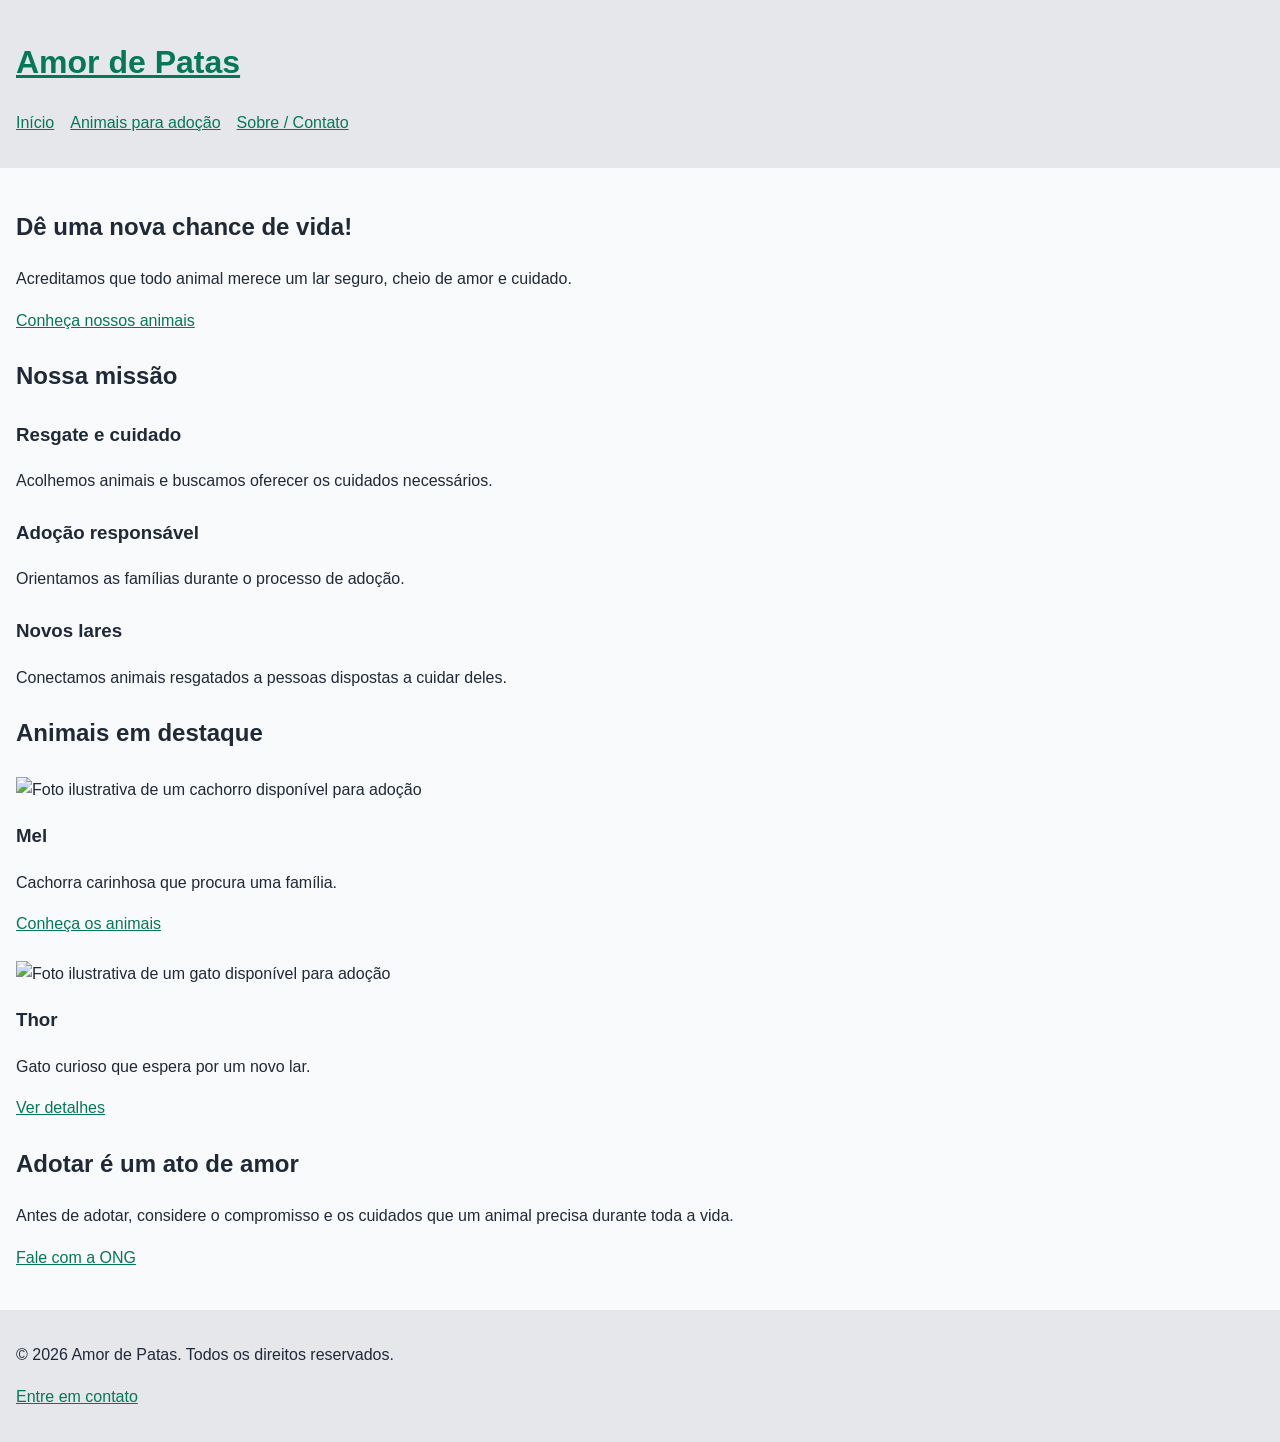
==== index.html @ 67952927 "initcomit" ====
<!DOCTYPE html>
<html lang="pt-BR">
<head>
    <meta charset="UTF-8">
    <meta name="viewport" content="width=device-width, initial-scale=1.0">
    <meta name="description" content="Conheça a ONG Amor de Patas e encontre um animal para adoção responsável.">
    <title>Amor de Patas | Início</title>
    <link rel="stylesheet" href="css/style.css">
</head>
<body>
    <!-- Cabeçalho e navegação principal -->
    <header>
        <a href="index.html" aria-label="Amor de Patas - Página inicial">
            <h1>Amor de Patas</h1>
        </a>
        <nav aria-label="Navegação principal">
            <ul>
                <li><a href="index.html">Início</a></li>
                <li><a href="animais.html">Animais para adoção</a></li>
                <li><a href="contato.html">Sobre / Contato</a></li>
            </ul>
        </nav>
    </header>

    <!-- Conteúdo principal da página inicial -->
    <main>
        <section aria-labelledby="titulo-principal">
            <h2 id="titulo-principal">Dê uma nova chance de vida!</h2>
            <p>Acreditamos que todo animal merece um lar seguro, cheio de amor e cuidado.</p>
            <a href="animais.html">Conheça nossos animais</a>
        </section>

        <!-- Apresentação das principais ações da ONG -->
        <section aria-labelledby="nossa-missao">
            <h2 id="nossa-missao">Nossa missão</h2>
            <article>
                <h3>Resgate e cuidado</h3>
                <p>Acolhemos animais e buscamos oferecer os cuidados necessários.</p>
            </article>
            <article>
                <h3>Adoção responsável</h3>
                <p>Orientamos as famílias durante o processo de adoção.</p>
            </article>
            <article>
                <h3>Novos lares</h3>
                <p>Conectamos animais resgatados a pessoas dispostas a cuidar deles.</p>
            </article>
        </section>

        <!-- Animais em destaque -->
        <section aria-labelledby="animais-destaque">
            <h2 id="animais-destaque">Animais em destaque</h2>
            <article>
                <img src="img/cachorro.jpg" alt="Foto ilustrativa de um cachorro disponível para adoção">
                <h3>Mel</h3>
                <p>Cachorra carinhosa que procura uma família.</p>
                <a href="animais.html">Conheça os animais</a>
            </article>
            <article>
                <img src="img/gato.jpg" alt="Foto ilustrativa de um gato disponível para adoção">
                <h3>Thor</h3>
                <p>Gato curioso que espera por um novo lar.</p>
                <a href="animais.html">Ver detalhes</a>
            </article>
        </section>

        <!-- Informação complementar -->
        <aside>
            <h2>Adotar é um ato de amor</h2>
            <p>Antes de adotar, considere o compromisso e os cuidados que um animal precisa durante toda a vida.</p>
            <a href="contato.html">Fale com a ONG</a>
        </aside>
    </main>

    <!-- Rodapé -->
    <footer>
        <p>&copy; 2026 Amor de Patas. Todos os direitos reservados.</p>
        <p><a href="contato.html">Entre em contato</a></p>
    </footer>
</body>
</html>
---- css/style.css ----
/* Folha de estilos externa — estilos básicos para a etapa inicial */

* {
    box-sizing: border-box;
}

body {
    margin: 0;
    font-family: Arial, Helvetica, sans-serif;
    line-height: 1.6;
    color: #1f2937;
    background-color: #f9fafb;
}

header,
main,
footer {
    padding: 1rem;
}

header,
footer {
    background-color: #e5e7eb;
}

nav ul {
    display: flex;
    flex-wrap: wrap;
    gap: 1rem;
    padding: 0;
    list-style: none;
}

a {
    color: #047857;
}

img {
    max-width: 100%;
    height: auto;
}

section,
article,
aside {
    margin-block: 1.5rem;
}

form {
    display: grid;
    gap: 1rem;
    max-width: 36rem;
}

label {
    display: block;
    font-weight: bold;
}

input,
select,
textarea,
button {
    width: 100%;
    padding: 0.65rem;
    font: inherit;
}

button {
    cursor: pointer;
}
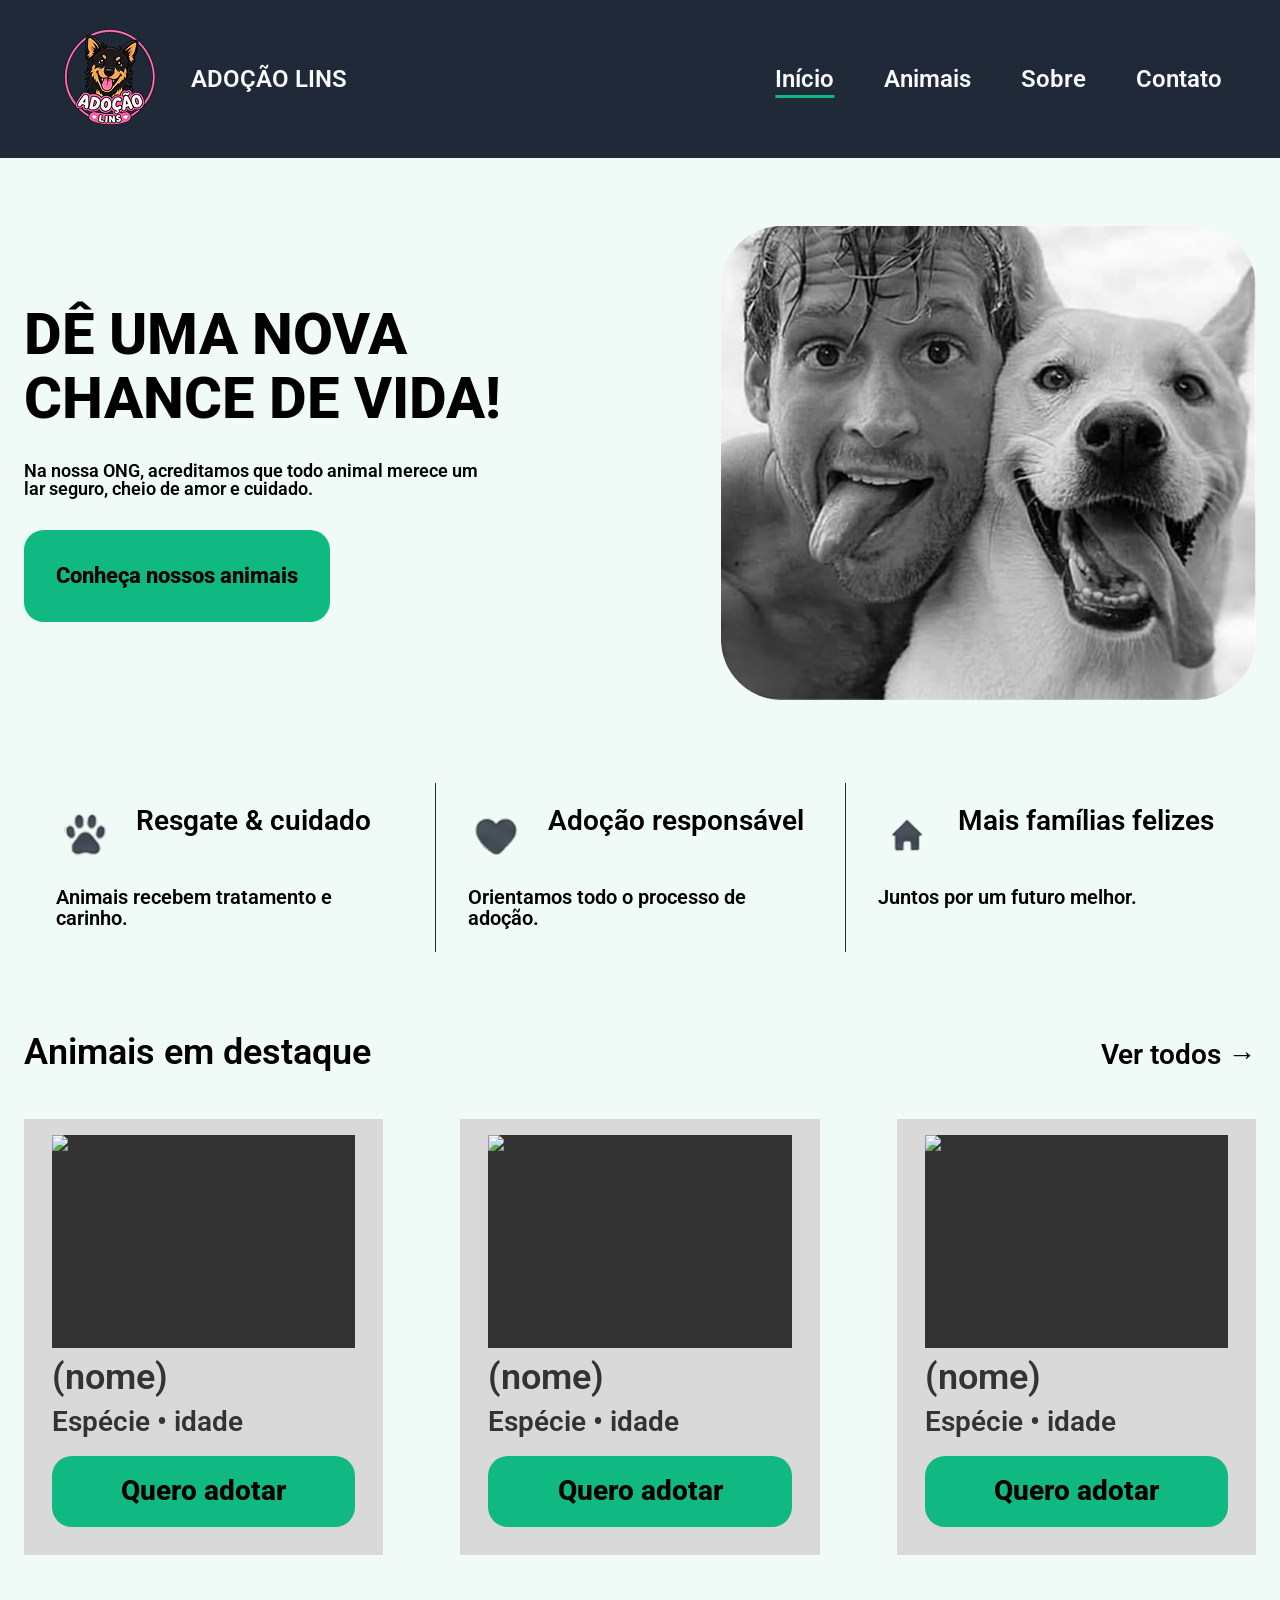
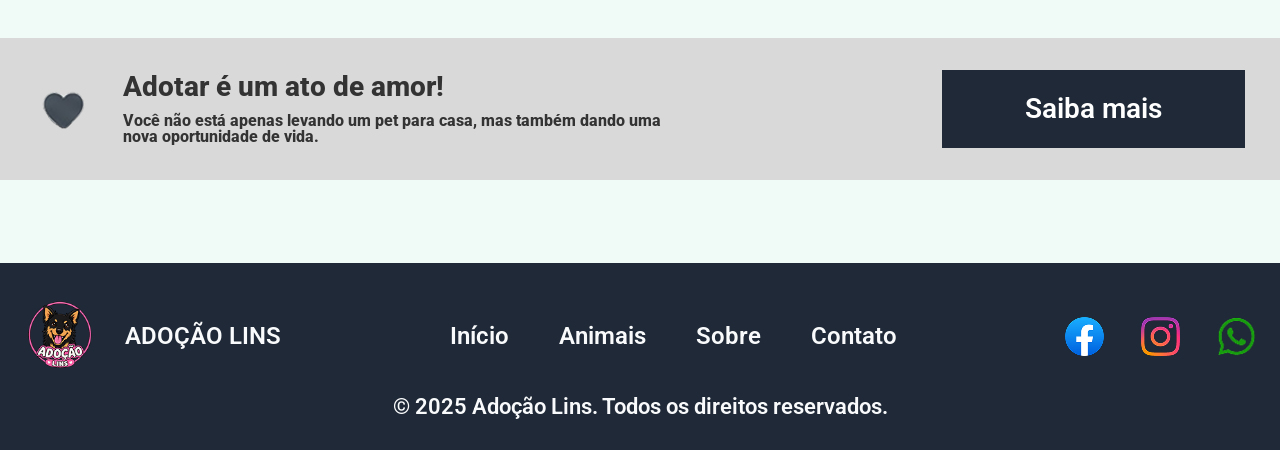
==== commit af9650c1: "movendo o index para a raiz" ====
--- a/index.html
+++ b/index.html
@@ -1,81 +1,160 @@
 <!DOCTYPE html>
 <html lang="pt-BR">
+
 <head>
-    <meta charset="UTF-8">
-    <meta name="viewport" content="width=device-width, initial-scale=1.0">
-    <meta name="description" content="Conheça a ONG Amor de Patas e encontre um animal para adoção responsável.">
-    <title>Amor de Patas | Início</title>
-    <link rel="stylesheet" href="css/style.css">
+    <meta charset="utf-8">
+    <meta name="viewport" content="width=device-width, initial-scale=1">
+    <meta name="description"
+        content="Adoção Lins: encontre seu novo melhor amigo. Conheça os animais disponíveis para adoção em Lins.">
+    <title>Adoção Lins | Dê uma nova chance de vida</title>
+    <link rel="icon" type="image/png" href="img/home/Logo.png">
+
+    <link rel="stylesheet" href="styles/global.css">
+    <link rel="stylesheet" href="styles/styleguide.css">
+    <link rel="stylesheet" href="styles/style.css">
 </head>
+
 <body>
-    <!-- Cabeçalho e navegação principal -->
-    <header>
-        <a href="index.html" aria-label="Amor de Patas - Página inicial">
-            <h1>Amor de Patas</h1>
+
+    <!-- ========== HEADER ========== -->
+    <header class="header">
+        <a class="brand" href="index.html">
+            <img class="logo" src="img/home/Logo.png" alt="Logo da Adoção Lins">
+            <span class="brand-name">ADOÇÃO LINS</span>
         </a>
+
         <nav aria-label="Navegação principal">
             <ul>
-                <li><a href="index.html">Início</a></li>
-                <li><a href="animais.html">Animais para adoção</a></li>
-                <li><a href="contato.html">Sobre / Contato</a></li>
+                <li><a href="index.html" aria-current="page">Início</a></li>
+                <li><a href="animais.html">Animais</a></li>
+                <li><a href="sobre.html">Sobre</a></li>
+                <li><a href="contato.html">Contato</a></li>
             </ul>
         </nav>
     </header>
 
-    <!-- Conteúdo principal da página inicial -->
     <main>
-        <section aria-labelledby="titulo-principal">
-            <h2 id="titulo-principal">Dê uma nova chance de vida!</h2>
-            <p>Acreditamos que todo animal merece um lar seguro, cheio de amor e cuidado.</p>
-            <a href="animais.html">Conheça nossos animais</a>
+
+        <!-- ========== HERO ========== -->
+        <section aria-labelledby="hero-titulo">
+            <div class="container hero">
+                <img class="hero-img" src="img/home/Foto Hero.png" alt="Homem sorrindo ao lado de um cachorro">
+
+                <div class="text-hero">
+                    <h1 id="hero-titulo">DÊ UMA NOVA CHANCE DE VIDA!</h1>
+                    <p>Na nossa ONG, acreditamos que todo animal merece um lar seguro, cheio de amor e cuidado.</p>
+                    <a class="btn" href="animais.html">Conheça nossos animais</a>
+                </div>
+            </div>
         </section>
 
-        <!-- Apresentação das principais ações da ONG -->
-        <section aria-labelledby="nossa-missao">
-            <h2 id="nossa-missao">Nossa missão</h2>
-            <article>
-                <h3>Resgate e cuidado</h3>
-                <p>Acolhemos animais e buscamos oferecer os cuidados necessários.</p>
-            </article>
-            <article>
-                <h3>Adoção responsável</h3>
-                <p>Orientamos as famílias durante o processo de adoção.</p>
-            </article>
-            <article>
-                <h3>Novos lares</h3>
-                <p>Conectamos animais resgatados a pessoas dispostas a cuidar deles.</p>
-            </article>
+        <!-- ========== BENEFÍCIOS ========== -->
+        <section aria-labelledby="valores-titulo">
+            <div class="container">
+                <h2 id="valores-titulo" class="sr-only">Nossos valores</h2>
+
+                <ul class="benefits-list">
+                    <li class="benefit">
+                        <img src="img/home/patinha.png" alt="Ícone de patinha">
+                        <h3>Resgate &amp; cuidado</h3>
+                        <p>Animais recebem tratamento e carinho.</p>
+                    </li>
+                    <li class="benefit">
+                        <img src="img/home/coracao.png" alt="Ícone de coração">
+                        <h3>Adoção responsável</h3>
+                        <p>Orientamos todo o processo de adoção.</p>
+                    </li>
+                    <li class="benefit">
+                        <img src="img/home/casinha.png" alt="Ícone de casa">
+                        <h3>Mais famílias felizes</h3>
+                        <p>Juntos por um futuro melhor.</p>
+                    </li>
+                </ul>
+            </div>
         </section>
 
-        <!-- Animais em destaque -->
-        <section aria-labelledby="animais-destaque">
-            <h2 id="animais-destaque">Animais em destaque</h2>
-            <article>
-                <img src="img/cachorro.jpg" alt="Foto ilustrativa de um cachorro disponível para adoção">
-                <h3>Mel</h3>
-                <p>Cachorra carinhosa que procura uma família.</p>
-                <a href="animais.html">Conheça os animais</a>
-            </article>
-            <article>
-                <img src="img/gato.jpg" alt="Foto ilustrativa de um gato disponível para adoção">
-                <h3>Thor</h3>
-                <p>Gato curioso que espera por um novo lar.</p>
-                <a href="animais.html">Ver detalhes</a>
-            </article>
+        <!-- ========== ANIMAIS EM DESTAQUE ========== -->
+        <section aria-labelledby="destaque-titulo">
+            <div class="container">
+                <div class="section-header">
+                    <h2 id="destaque-titulo">Animais em destaque</h2>
+                    <a class="ver-todos" href="animais.html">Ver todos <span aria-hidden="true">→</span></a>
+                </div>
+
+                <ul class="pet-list">
+                    <li>
+                        <article class="pet-card">
+                            <!-- troque src, alt e dados de cada animal -->
+                            <img src="img/home/pet-1.jpg" alt="Foto de (nome)">
+                            <h3>(nome)</h3>
+                            <p>Espécie • idade</p>
+                            <a class="btn" href="#" aria-label="Quero adotar (nome)">Quero adotar</a>
+                        </article>
+                    </li>
+                    <li>
+                        <article class="pet-card">
+                            <img src="img/home/pet-2.jpg" alt="Foto de (nome)">
+                            <h3>(nome)</h3>
+                            <p>Espécie • idade</p>
+                            <a class="btn" href="#" aria-label="Quero adotar (nome)">Quero adotar</a>
+                        </article>
+                    </li>
+                    <li>
+                        <article class="pet-card">
+                            <img src="img/home/pet-3.jpg" alt="Foto de (nome)">
+                            <h3>(nome)</h3>
+                            <p>Espécie • idade</p>
+                            <a class="btn" href="#" aria-label="Quero adotar (nome)">Quero adotar</a>
+                        </article>
+                    </li>
+                </ul>
+            </div>
         </section>
 
-        <!-- Informação complementar -->
-        <aside>
-            <h2>Adotar é um ato de amor</h2>
-            <p>Antes de adotar, considere o compromisso e os cuidados que um animal precisa durante toda a vida.</p>
-            <a href="contato.html">Fale com a ONG</a>
-        </aside>
+        <!-- ========== BANNER ========== -->
+        <section aria-labelledby="banner-titulo">
+            <div class="container banner-adocao">
+                <img src="img/home/coracao.png" alt="Ícone de coração">
+                <div>
+                    <h2 id="banner-titulo">Adotar é um ato de amor!</h2>
+                    <p>Você não está apenas levando um pet para casa, mas também dando uma nova oportunidade de vida.
+                    </p>
+                </div>
+                <a class="btn" href="sobre.html">Saiba mais</a>
+            </div>
+        </section>
+
     </main>
 
-    <!-- Rodapé -->
-    <footer>
-        <p>&copy; 2026 Amor de Patas. Todos os direitos reservados.</p>
-        <p><a href="contato.html">Entre em contato</a></p>
+    <!-- ========== FOOTER ========== -->
+    <footer class="footer">
+        <div class="container footer-content">
+            <a class="brand" href="index.html">
+                <img class="logo" src="img/home/Logo.png" alt="Logo da Adoção Lins">
+                <span class="brand-name">ADOÇÃO LINS</span>
+            </a>
+
+            <nav aria-label="Navegação do rodapé">
+                <ul>
+                    <li><a href="index.html">Início</a></li>
+                    <li><a href="animais.html">Animais</a></li>
+                    <li><a href="sobre.html">Sobre</a></li>
+                    <li><a href="contato.html">Contato</a></li>
+                </ul>
+            </nav>
+
+            <ul class="social">
+                <li><a href="#"><img src="img/home/facebook.png" alt="Facebook"></a></li>
+                <li><a href="#"><img src="img/home/instagram.png" alt="Instagram"></a></li>
+                <li><a href="#"><img src="img/home/WhatsApp.png" alt="WhatsApp"></a></li>
+            </ul>
+
+            <p class="direitos"><small>© 2025 Adoção Lins. Todos os direitos reservados.</small></p>
+        </div>
     </footer>
+
+    <script src="scripts/scripts.js"></script>
+
 </body>
-</html>
+
+</html>
--- a/styles/global.css
+++ b/styles/global.css
@@ -0,0 +1,73 @@
+@import url("https://cdnjs.cloudflare.com/ajax/libs/meyer-reset/2.0/reset.min.css");
+* {
+  -webkit-font-smoothing: antialiased;
+  box-sizing: border-box;
+}
+html,
+body {
+  margin: 0px;
+  min-height: 100%;
+}
+/* a blue color as a generic focus style */
+button:focus-visible {
+  outline: 2px solid #4a90e2 !important;
+  outline: -webkit-focus-ring-color auto 5px !important;
+}
+a {
+  text-decoration: none;
+}
+/* @FONTWARNING[{"type": "restricted", "family": "Roboto-SemiBold", "weight": "600", "style": "normal", "allowsCrossOrigin": false}] */
+
+@font-face {
+  font-family: "Roboto-SemiBold";
+  src: local("Roboto-SemiBold");
+}
+/* @FONTWARNING[{"type": "restricted", "family": "Roboto-ExtraBold", "weight": "800", "style": "normal", "allowsCrossOrigin": false}] */
+
+@font-face {
+  font-family: "Roboto-ExtraBold";
+  src: local("Roboto-ExtraBold");
+}
+html, body, div, span, applet, object, iframe,
+h1, h2, h3, h4, h5, h6, p, blockquote, pre,
+a, abbr, acronym, address, big, cite, code,
+del, dfn, em, img, ins, kbd, q, s, samp,
+small, strike, strong, sub, sup, tt, var,
+b, u, i, center,
+dl, dt, dd, ol, ul, li,
+fieldset, form, label, legend,
+table, caption, tbody, tfoot, thead, tr, th, td,
+article, aside, canvas, details, embed, 
+figure, figcaption, footer, header, hgroup, 
+menu, nav, output, ruby, section, summary,
+time, mark, audio, video {
+	margin: 0;
+	padding: 0;
+	border: 0;
+	font-size: 100%;
+	font: inherit;
+	vertical-align: baseline;
+}
+/* HTML5 display-role reset for older browsers */
+article, aside, details, figcaption, figure, 
+footer, header, hgroup, menu, nav, section {
+	display: block;
+}
+body {
+	line-height: 1;
+}
+ol, ul {
+	list-style: none;
+}
+blockquote, q {
+	quotes: none;
+}
+blockquote:before, blockquote:after,
+q:before, q:after {
+	content: '';
+	content: none;
+}
+table {
+	border-collapse: collapse;
+	border-spacing: 0;
+}
--- a/styles/styleguide.css
+++ b/styles/styleguide.css
@@ -0,0 +1,23 @@
+:root {
+  --cole-o-1-secundaria: rgba(31, 41, 55, 1);
+  --cole-o-1-fundo: rgba(240, 250, 246, 1);
+  --cole-o-1-primaria: rgba(16, 185, 129, 1);
+  --cole-o-1-texto-claro: rgba(249, 250, 251, 1);
+  --cole-o-1-texto-card: rgba(51, 51, 51, 1);
+}
+
+[data-cole-o-1-mode="mode-1"] {
+  --cole-o-1-secundaria: rgba(31, 41, 55, 1);
+  --cole-o-1-fundo: rgba(240, 250, 246, 1);
+  --cole-o-1-primaria: rgba(16, 185, 129, 1);
+  --cole-o-1-texto-claro: rgba(249, 250, 251, 1);
+  --cole-o-1-texto-card: rgba(51, 51, 51, 1);
+}
+
+[data-cole-o-1-mode="mode-2"] {
+  --cole-o-1-secundaria: rgba(255, 255, 255, 1);
+  --cole-o-1-fundo: rgba(255, 255, 255, 1);
+  --cole-o-1-primaria: rgba(255, 255, 255, 1);
+  --cole-o-1-texto-claro: rgba(255, 255, 255, 1);
+  --cole-o-1-texto-card: rgba(255, 255, 255, 1);
+}
--- a/styles/style.css
+++ b/styles/style.css
@@ -0,0 +1,402 @@
+@import url("https://fonts.googleapis.com/css2?family=Roboto:wght@600;800&display=swap");
+
+/* ========== BASE ========== */
+body {
+  background-color: var(--cole-o-1-fundo);
+  color: #000000;
+  font-family: "Roboto", Helvetica, sans-serif;
+  font-weight: 600;
+}
+
+img {
+  display: block;
+  max-width: 100%;
+}
+
+ul {
+  list-style: none;
+  padding: 0;
+  margin: 0;
+}
+
+a:focus-visible {
+  outline: 3px solid var(--cole-o-1-primaria);
+  outline-offset: 4px;
+}
+
+.sr-only {
+  position: absolute;
+  width: 1px;
+  height: 1px;
+  margin: -1px;
+  padding: 0;
+  overflow: hidden;
+  clip: rect(0, 0, 0, 0);
+  white-space: nowrap;
+  border: 0;
+}
+
+.container {
+  width: 100%;
+  max-width: 1310px;
+  margin-inline: auto;
+  padding-inline: 24px;
+}
+
+main > section {
+  margin-top: clamp(48px, 6.5vw, 94px);
+}
+
+main > section:first-child {
+  margin-top: clamp(32px, 5.3vw, 77px);
+}
+
+/* ========== BOTÃO ========== */
+.btn {
+  display: inline-flex;
+  align-items: center;
+  justify-content: center;
+  padding: 16px 32px;
+  background-color: var(--cole-o-1-primaria);
+  color: #000000;
+  font-weight: 800;
+  font-size: clamp(18px, 1.7vw, 24px);
+  text-align: center;
+  border-radius: 20px;
+  transition: transform 0.2s ease, opacity 0.2s ease;
+}
+
+.btn:hover {
+  transform: scale(1.05);
+  opacity: 0.8;
+}
+
+/* ========== HEADER ========== */
+.header {
+  min-height: 158px;
+  padding: 27px clamp(24px, 4.5vw, 65px);
+  background-color: var(--cole-o-1-secundaria);
+  display: flex;
+  align-items: center;
+  justify-content: space-between;
+  flex-wrap: wrap;
+  gap: 24px;
+}
+
+.brand {
+  display: flex;
+  align-items: center;
+  gap: clamp(16px, 2.3vw, 32px);
+  color: var(--cole-o-1-texto-claro);
+}
+
+.logo {
+  width: 104px;
+  height: 104px;
+  object-fit: cover;
+  transition: transform 0.2s ease;
+}
+
+.brand:hover .logo {
+  transform: scale(1.05);
+}
+
+.brand-name {
+  font-size: 24px;
+  color: var(--cole-o-1-texto-claro);
+}
+
+nav ul {
+  display: flex;
+  flex-wrap: wrap;
+  gap: 16px clamp(24px, 4vw, 50px);
+}
+
+nav a {
+  color: var(--cole-o-1-texto-claro);
+  font-size: 24px;
+  transition: opacity 0.2s ease;
+}
+
+nav a:hover {
+  opacity: 0.8;
+}
+
+nav a[aria-current="page"] {
+  text-decoration: underline;
+  text-decoration-color: var(--cole-o-1-primaria);
+  text-decoration-thickness: 3px;
+  text-underline-offset: 8px;
+}
+
+/* ========== HERO ========== */
+.hero {
+  display: grid;
+  grid-template-columns: 1fr 1fr;
+  align-items: center;
+  gap: 48px;
+}
+
+.hero-img {
+  order: 2;
+  width: 100%;
+  max-width: 535px;
+  aspect-ratio: 535 / 474;
+  object-fit: cover;
+  justify-self: end;
+}
+
+.text-hero {
+  display: grid;
+  gap: 32px;
+  justify-items: start;
+}
+
+.text-hero h1 {
+  font-weight: 800;
+  font-size: clamp(36px, 4.5vw, 64px);
+  line-height: 1.1;
+  max-width: 537px;
+}
+
+.text-hero p {
+  font-size: clamp(18px, 1.4vw, 20px);
+  max-width: 466px;
+}
+
+.text-hero .btn {
+  min-width: 296px;
+  min-height: 92px;
+}
+
+/* ========== BENEFÍCIOS ========== */
+.benefits-list {
+  display: grid;
+  grid-template-columns: repeat(3, 1fr);
+}
+
+.benefit {
+  display: grid;
+  grid-template-columns: auto 1fr;
+  column-gap: 24px;
+  align-content: start;
+  padding: 24px clamp(16px, 2.5vw, 40px);
+}
+
+.benefit + .benefit {
+  border-left: 1px solid var(--cole-o-1-secundaria);
+}
+
+.benefit img {
+  grid-row: 1 / 3;
+  width: 56px;
+  height: 56px;
+  object-fit: contain;
+}
+
+.benefit h3 {
+  font-size: clamp(20px, 2.2vw, 32px);
+  align-self: center;
+}
+
+.benefit p {
+  margin-top: 24px;
+  grid-column: 1 / -1;
+  font-size: clamp(18px, 1.6vw, 24px);
+}
+
+/* ========== ANIMAIS EM DESTAQUE ========== */
+.section-header {
+  display: flex;
+  align-items: baseline;
+  justify-content: space-between;
+  gap: 16px;
+  margin-bottom: 48px;
+}
+
+.section-header h2 {
+  font-size: clamp(28px, 2.8vw, 40px);
+}
+
+.ver-todos {
+  color: #000000;
+  font-size: clamp(20px, 2.2vw, 32px);
+  transition: opacity 0.2s ease;
+}
+
+.ver-todos:hover {
+  opacity: 0.8;
+}
+
+.pet-list {
+  display: grid;
+  grid-template-columns: repeat(3, 1fr);
+  gap: clamp(24px, 6vw, 89px);
+}
+
+.pet-card {
+  height: 100%;
+  padding: 16px clamp(16px, 2.2vw, 31px) clamp(16px, 2.2vw, 31px);
+  background-color: #d9d9d9;
+  color: var(--cole-o-1-texto-card);
+  display: grid;
+  gap: 12px;
+}
+
+.pet-card img {
+  width: 100%;
+  aspect-ratio: 312 / 219;
+  object-fit: cover;
+  background-color: var(--cole-o-1-texto-card);
+}
+
+.pet-card h3 {
+  font-size: clamp(26px, 2.8vw, 40px);
+}
+
+.pet-card p {
+  font-size: clamp(20px, 2.2vw, 32px);
+}
+
+.pet-card .btn {
+  width: 100%;
+  min-height: 71px;
+  margin-top: 8px;
+  font-size: clamp(20px, 2.2vw, 32px);
+}
+
+/* ========== BANNER ========== */
+.banner-adocao {
+  display: grid;
+  grid-template-columns: auto 1fr auto;
+  align-items: center;
+  gap: 32px;
+  padding-block: 32px;
+  padding-inline: clamp(24px, 3vw, 35px);
+  background-color: #d9d9d9;
+  max-width: 1290px;
+}
+
+.banner-adocao img {
+  width: 56px;
+  height: 48px;
+  object-fit: contain;
+}
+
+.banner-adocao h2 {
+  font-weight: 800;
+  font-size: clamp(22px, 2.2vw, 32px);
+  color: var(--cole-o-1-texto-card);
+}
+
+.banner-adocao p {
+  margin-top: 12px;
+  font-weight: 800;
+  font-size: 16px;
+  color: var(--cole-o-1-texto-card);
+  max-width: 560px;
+}
+
+.banner-adocao .btn {
+  min-width: 303px;
+  min-height: 78px;
+  background-color: var(--cole-o-1-secundaria);
+  color: #ffffff;
+  font-weight: 600;
+  font-size: clamp(20px, 2.2vw, 32px);
+  border-radius: 0;
+}
+
+/* ========== FOOTER ========== */
+.footer {
+  margin-top: clamp(48px, 6.5vw, 94px);
+  padding-block: 37px 32px;
+  background-color: var(--cole-o-1-secundaria);
+  color: var(--cole-o-1-texto-claro);
+}
+
+.footer-content {
+  display: grid;
+  grid-template-columns: auto 1fr auto;
+  align-items: center;
+  gap: 24px 40px;
+}
+
+.footer .logo {
+  width: 72px;
+  height: 72px;
+}
+
+.footer nav ul {
+  justify-content: center;
+}
+
+.social {
+  display: flex;
+  align-items: center;
+  gap: 37px;
+}
+
+.social img {
+  width: 39px;
+  height: 39px;
+  object-fit: cover;
+  transition: transform 0.2s ease, opacity 0.2s ease;
+}
+
+.social a:hover img {
+  transform: scale(1.1);
+  opacity: 0.8;
+}
+
+.direitos {
+  grid-column: 1 / -1;
+  text-align: center;
+  font-size: clamp(14px, 1.7vw, 24px);
+}
+
+.direitos small {
+  font-size: inherit;
+}
+
+/* ========== RESPONSIVO ========== */
+@media (max-width: 900px) {
+  .header {
+    justify-content: center;
+    text-align: center;
+  }
+
+  .hero {
+    grid-template-columns: 1fr;
+  }
+
+  .hero-img {
+    order: 0;
+    justify-self: center;
+  }
+
+  .benefits-list {
+    grid-template-columns: 1fr;
+  }
+
+  .benefit + .benefit {
+    border-left: 0;
+    border-top: 1px solid var(--cole-o-1-secundaria);
+  }
+
+  .pet-list {
+    grid-template-columns: 1fr;
+    max-width: 420px;
+    margin-inline: auto;
+  }
+
+  .banner-adocao {
+    grid-template-columns: 1fr;
+    justify-items: start;
+  }
+
+  .footer-content {
+    grid-template-columns: 1fr;
+    justify-items: center;
+  }
+}
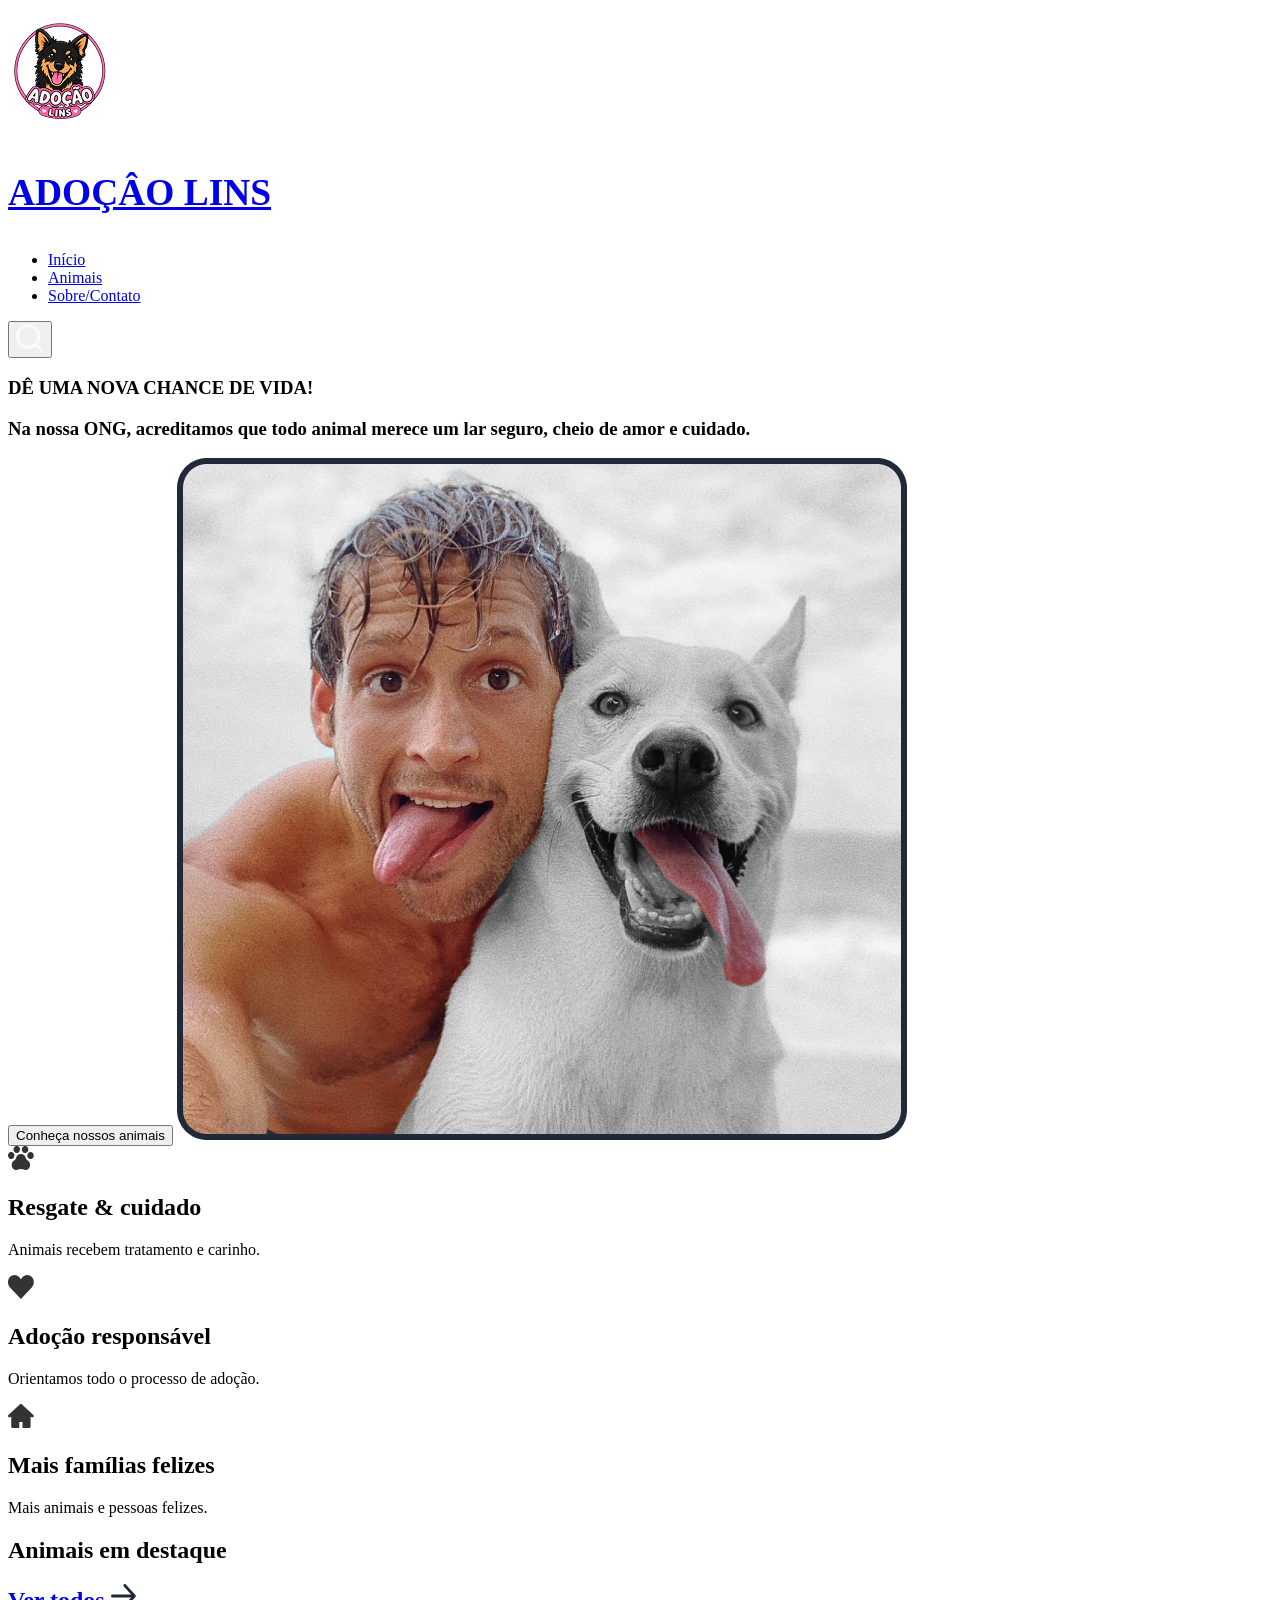
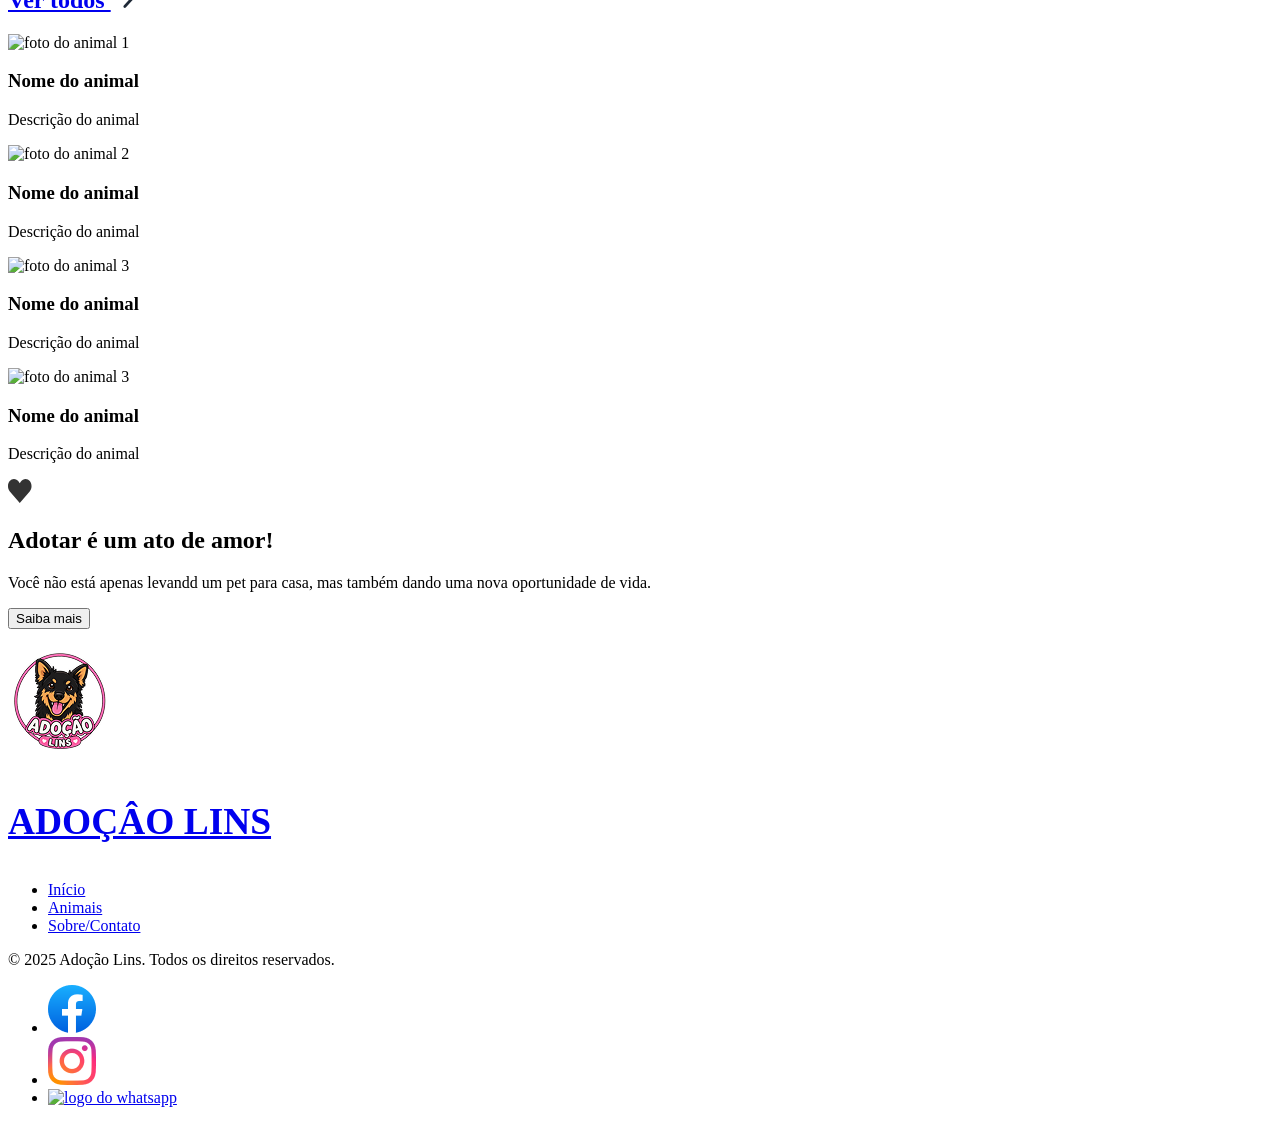
==== commit cb5be05c: "index.html" ====
--- a/index.html
+++ b/index.html
@@ -2,159 +2,144 @@
 <html lang="pt-BR">
 
 <head>
-    <meta charset="utf-8">
-    <meta name="viewport" content="width=device-width, initial-scale=1">
-    <meta name="description"
-        content="Adoção Lins: encontre seu novo melhor amigo. Conheça os animais disponíveis para adoção em Lins.">
-    <title>Adoção Lins | Dê uma nova chance de vida</title>
-    <link rel="icon" type="image/png" href="img/home/Logo.png">
-
-    <link rel="stylesheet" href="styles/global.css">
-    <link rel="stylesheet" href="styles/styleguide.css">
-    <link rel="stylesheet" href="styles/style.css">
+    <meta charset="UTF-8">
+    <meta name="viewport" content="width=device-width, initial-scale=1.0">
+    <title>Adoção Lins</title>
 </head>
 
 <body>
-
-    <!-- ========== HEADER ========== -->
-    <header class="header">
-        <a class="brand" href="index.html">
-            <img class="logo" src="img/home/Logo.png" alt="Logo da Adoção Lins">
-            <span class="brand-name">ADOÇÃO LINS</span>
-        </a>
-
-        <nav aria-label="Navegação principal">
+    <header>
+        <h1>
+            <a href="./index.html">
+                <img src="./img/home/Logo.png" alt="logo adoção lins">
+                <h3>ADOÇÂO LINS</h3>
+            </a>
+        </h1>
+        <nav>
             <ul>
-                <li><a href="index.html" aria-current="page">Início</a></li>
-                <li><a href="animais.html">Animais</a></li>
-                <li><a href="sobre.html">Sobre</a></li>
-                <li><a href="contato.html">Contato</a></li>
+                <li><a href="./index.html">Início</a></li>
+                <li><a href="./pages/animais.html">Animais</a></li>
+                <li><a href="./pages/sobre-contato.html">Sobre/Contato</a></li>
             </ul>
+            <button>
+                <svg width="28" height="28" viewBox="0 0 28 28" fill="none" xmlns="http://www.w3.org/2000/svg">
+                    <path
+                        d="M19.7427 20.075L25.5167 26.0104M22.8482 12.3935C22.8482 18.4098 18.0692 23.287 12.1741 23.287C6.27894 23.287 1.5 18.4098 1.5 12.3935C1.5 6.37718 6.27894 1.5 12.1741 1.5C18.0692 1.5 22.8482 6.37718 22.8482 12.3935Z"
+                        stroke-width="3" stroke-linecap="round" stroke-linejoin="round" stroke="#F9FAFB" />
+                </svg>
+            </button>
         </nav>
     </header>
 
     <main>
+        <article>
+            <section class="hero">
+                <h1>DÊ UMA NOVA
+                    CHANCE DE VIDA!</h1>
+                <h3>Na nossa ONG, acreditamos que todo animal merece um lar seguro, cheio de amor e cuidado.</h3>
+                <button>Conheça nossos animais</button>
+                <img src="./img/home/fotohero.png">
+            </section>
+            <section class="destaques">
+                <div class="Resgate&cuidado">
+                    <svg width="26" height="24" viewBox="0 0 26 24" fill="none" xmlns="http://www.w3.org/2000/svg">
+                        <path
+                            d="M13.816 3.49991C13.816 2.80769 14.0051 2.13102 14.3593 1.55546C14.7135 0.979907 15.217 0.531316 15.8061 0.266416C16.3951 0.00151645 17.0433 -0.0677933 17.6687 0.0672513C18.294 0.202296 18.8684 0.53563 19.3193 1.0251C19.7701 1.51457 20.0772 2.13819 20.2015 2.81711C20.3259 3.49602 20.2621 4.19974 20.0181 4.83926C19.7741 5.47879 19.3609 6.0254 18.8308 6.40997C18.3006 6.79455 17.6773 6.99981 17.0397 6.99981C16.1851 6.99877 15.3656 6.6297 14.7613 5.97356C14.1569 5.31743 13.817 4.42782 13.816 3.49991ZM6.44747 9.49974C6.44747 8.80753 6.25841 8.13086 5.90418 7.5553C5.54995 6.97974 5.04647 6.53115 4.45741 6.26625C3.86835 6.00135 3.22016 5.93204 2.59482 6.06709C1.96947 6.20213 1.39506 6.53547 0.944212 7.02494C0.493364 7.51441 0.186333 8.13803 0.0619446 8.81695C-0.0624439 9.49586 0.00139679 10.1996 0.245394 10.8391C0.489391 11.4786 0.902585 12.0252 1.43273 12.4098C1.96287 12.7944 2.58614 12.9996 3.22374 12.9996C4.07843 12.9986 4.89784 12.6295 5.5022 11.9734C6.10656 11.3173 6.44652 10.4277 6.44747 9.49974ZM8.75014 6.99981C9.38774 6.99981 10.011 6.79455 10.5412 6.40997C11.0713 6.0254 11.4845 5.47879 11.7285 4.83926C11.9725 4.19974 12.0363 3.49602 11.9119 2.81711C11.7875 2.13819 11.4805 1.51457 11.0297 1.0251C10.5788 0.53563 10.0044 0.202296 9.37906 0.0672513C8.75372 -0.0677933 8.10553 0.00151645 7.51647 0.266416C6.92741 0.531316 6.42393 0.979907 6.0697 1.55546C5.71547 2.13102 5.52641 2.80769 5.52641 3.49991C5.52736 4.42782 5.86732 5.31743 6.47168 5.97356C7.07604 6.6297 7.89545 6.99877 8.75014 6.99981ZM19.6984 14.6052C18.7554 14.0387 18.058 13.089 17.7593 11.9648C17.4533 10.8212 16.8136 9.81644 15.9364 9.10144C15.0592 8.38644 13.992 7.99985 12.8951 7.99979C11.7983 7.99973 10.731 8.38619 9.85377 9.1011C8.97654 9.816 8.33675 10.8207 8.03056 11.9642C7.73314 13.087 7.03749 14.0358 6.09634 14.6023C5.05697 15.214 4.27405 16.2362 3.90965 17.4572C3.54524 18.6783 3.62725 20.0047 4.1387 21.1619C4.65015 22.3192 5.55188 23.2186 6.65723 23.674C7.76258 24.1294 8.9869 24.106 10.0768 23.6085C11.8779 22.8003 13.9005 22.7987 15.7028 23.6039C16.792 24.1048 18.0171 24.1316 19.124 23.6787C20.231 23.2257 21.135 22.3277 21.6487 21.1708C22.1624 20.0139 22.2464 18.6868 21.8833 17.4644C21.5202 16.2421 20.7379 15.2183 19.6984 14.6052ZM22.5662 5.99984C21.9286 5.99984 21.3053 6.2051 20.7751 6.58968C20.245 6.97425 19.8318 7.52086 19.5878 8.16039C19.3438 8.79991 19.28 9.50363 19.4044 10.1825C19.5287 10.8615 19.8358 11.4851 20.2866 11.9745C20.7375 12.464 21.3119 12.7974 21.9372 12.9324C22.5626 13.0674 23.2108 12.9981 23.7998 12.7332C24.3889 12.4683 24.8924 12.0197 25.2466 11.4442C25.6008 10.8686 25.7899 10.192 25.7899 9.49974C25.7889 8.57183 25.449 7.68222 24.8446 7.02609C24.2403 6.36995 23.4208 6.00088 22.5662 5.99984Z"
+                            fill="#333333" />
+                    </svg>
+                    <h2>Resgate & cuidado</h2>
+                    <p>Animais recebem tratamento e carinho.</p>
+                </div>
+                <div class="adocao-responsavel">
+                    <svg width="26" height="24" viewBox="0 0 26 24" fill="none" xmlns="http://www.w3.org/2000/svg">
+                        <path
+                            d="M2.00297 12.416L12.8949 24L23.787 12.416C25.0694 11.052 25.7899 9.20205 25.7899 7.2731V6.94687C25.7899 3.11023 22.8655 0 19.2581 0C17.2737 0 15.3971 0.959297 14.1575 2.60719L12.8949 4.28571L11.6324 2.60719C10.3928 0.959297 8.51611 0 6.53184 0C2.92441 0 0 3.11023 0 6.94687V7.2731C0 9.20205 0.720489 11.052 2.00297 12.416Z"
+                            fill="#333333" />
+                    </svg>
+                    <h2>Adoção responsável</h2>
+                    <p>Orientamos todo o processo de adoção.</p>
+                </div>
+                <div class="mais-familias-felizes">
+                    <svg width="26" height="24" viewBox="0 0 26 24" fill="none" xmlns="http://www.w3.org/2000/svg">
+                        <path
+                            d="M25.3321 10.9395L14.0356 0.4395C13.7205 0.146625 13.3074 0 12.8947 0C12.4819 0 12.0688 0.146625 11.7537 0.4395L0.457198 10.9395C-0.172986 11.5268 -0.141517 12.4455 0.488667 13.0312C1.12046 13.62 2.04395 13.7066 2.67616 13.119L3.22726 12.6064V22.5C3.22726 23.3291 3.94903 24 4.84105 24H11.2962V18H14.5238V24H20.9789C21.8709 24 22.5927 23.3291 22.5927 22.5V12.6356L23.0748 13.0837C23.705 13.6695 24.668 13.617 25.3002 13.0309C25.9308 12.4455 25.9639 11.5253 25.3321 10.9395Z"
+                            fill="#333333" />
+                    </svg>
+                    <h2>Mais famílias felizes</h2>
+                    <p>Mais animais e pessoas felizes.</p>
+                </div>
+            </section>
+            <section class="animais-destaque">
+                <nav>
+                    <h2>Animais em destaque</h2>
+                    <h2><a href="./pages/animais.html">Ver todos <svg width="25" height="24" viewBox="0 0 25 24"
+                                fill="none" xmlns="http://www.w3.org/2000/svg">
+                                <path
+                                    d="M12.8213 0.439336C13.36 -0.146445 14.2336 -0.146445 14.7724 0.439336L24.4302 10.9394C24.969 11.5251 24.969 12.4749 24.4302 13.0607L14.7724 23.5607C14.2336 24.1464 13.36 24.1464 12.8213 23.5607C12.2825 22.9749 12.2825 22.0251 12.8213 21.4394L20.1238 13.5H1.37968C0.617712 13.5 0 12.8285 0 12C0 11.1716 0.617712 10.5 1.37968 10.5H20.1238L12.8213 2.56067C12.2825 1.97487 12.2825 1.02513 12.8213 0.439336Z"
+                                    fill-rule="evenodd" clip-rule="evenodd" fill="#1F2937" />
+                            </svg>
+                        </a></h2>
+                </nav>
 
-        <!-- ========== HERO ========== -->
-        <section aria-labelledby="hero-titulo">
-            <div class="container hero">
-                <img class="hero-img" src="img/home/Foto Hero.png" alt="Homem sorrindo ao lado de um cachorro">
-
-                <div class="text-hero">
-                    <h1 id="hero-titulo">DÊ UMA NOVA CHANCE DE VIDA!</h1>
-                    <p>Na nossa ONG, acreditamos que todo animal merece um lar seguro, cheio de amor e cuidado.</p>
-                    <a class="btn" href="animais.html">Conheça nossos animais</a>
-                </div>
-            </div>
-        </section>
-
-        <!-- ========== BENEFÍCIOS ========== -->
-        <section aria-labelledby="valores-titulo">
-            <div class="container">
-                <h2 id="valores-titulo" class="sr-only">Nossos valores</h2>
-
-                <ul class="benefits-list">
-                    <li class="benefit">
-                        <img src="img/home/patinha.png" alt="Ícone de patinha">
-                        <h3>Resgate &amp; cuidado</h3>
-                        <p>Animais recebem tratamento e carinho.</p>
-                    </li>
-                    <li class="benefit">
-                        <img src="img/home/coracao.png" alt="Ícone de coração">
-                        <h3>Adoção responsável</h3>
-                        <p>Orientamos todo o processo de adoção.</p>
-                    </li>
-                    <li class="benefit">
-                        <img src="img/home/casinha.png" alt="Ícone de casa">
-                        <h3>Mais famílias felizes</h3>
-                        <p>Juntos por um futuro melhor.</p>
-                    </li>
-                </ul>
-            </div>
-        </section>
-
-        <!-- ========== ANIMAIS EM DESTAQUE ========== -->
-        <section aria-labelledby="destaque-titulo">
-            <div class="container">
-                <div class="section-header">
-                    <h2 id="destaque-titulo">Animais em destaque</h2>
-                    <a class="ver-todos" href="animais.html">Ver todos <span aria-hidden="true">→</span></a>
+                <div class="animais">
+                    <div class="animal">
+                        <img src="./img/home/animal1.png" alt="foto do animal 1">
+                        <h3>Nome do animal</h3>
+                        <p>Descrição do animal</p>
+                    </div>
+                    <div class="animal">
+                        <img src="./img/home/animal2.png" alt="foto do animal 2">
+                        <h3>Nome do animal</h3>
+                        <p>Descrição do animal</p>
+                    </div>
+                    <div class="animal">
+                        <img src="./img/home/animal3.png" alt="foto do animal 3">
+                        <h3>Nome do animal</h3>
+                        <p>Descrição do animal</p>
+                    </div>
+                    <div class="animal">
+                        <img src="./img/home/animal3.png" alt="foto do animal 3">
+                        <h3>Nome do animal</h3>
+                        <p>Descrição do animal</p>
+                    </div>
                 </div>
 
-                <ul class="pet-list">
-                    <li>
-                        <article class="pet-card">
-                            <!-- troque src, alt e dados de cada animal -->
-                            <img src="img/home/pet-1.jpg" alt="Foto de (nome)">
-                            <h3>(nome)</h3>
-                            <p>Espécie • idade</p>
-                            <a class="btn" href="#" aria-label="Quero adotar (nome)">Quero adotar</a>
-                        </article>
-                    </li>
-                    <li>
-                        <article class="pet-card">
-                            <img src="img/home/pet-2.jpg" alt="Foto de (nome)">
-                            <h3>(nome)</h3>
-                            <p>Espécie • idade</p>
-                            <a class="btn" href="#" aria-label="Quero adotar (nome)">Quero adotar</a>
-                        </article>
-                    </li>
-                    <li>
-                        <article class="pet-card">
-                            <img src="img/home/pet-3.jpg" alt="Foto de (nome)">
-                            <h3>(nome)</h3>
-                            <p>Espécie • idade</p>
-                            <a class="btn" href="#" aria-label="Quero adotar (nome)">Quero adotar</a>
-                        </article>
-                    </li>
-                </ul>
-            </div>
-        </section>
 
-        <!-- ========== BANNER ========== -->
-        <section aria-labelledby="banner-titulo">
-            <div class="container banner-adocao">
-                <img src="img/home/coracao.png" alt="Ícone de coração">
-                <div>
-                    <h2 id="banner-titulo">Adotar é um ato de amor!</h2>
-                    <p>Você não está apenas levando um pet para casa, mas também dando uma nova oportunidade de vida.
-                    </p>
-                </div>
-                <a class="btn" href="sobre.html">Saiba mais</a>
-            </div>
-        </section>
 
-    </main>
-
-    <!-- ========== FOOTER ========== -->
-    <footer class="footer">
-        <div class="container footer-content">
-            <a class="brand" href="index.html">
-                <img class="logo" src="img/home/Logo.png" alt="Logo da Adoção Lins">
-                <span class="brand-name">ADOÇÃO LINS</span>
-            </a>
-
-            <nav aria-label="Navegação do rodapé">
+            </section>
+            <aside>
+                <svg width="24" height="24" viewBox="0 0 24 24" fill="none" xmlns="http://www.w3.org/2000/svg">
+                    <path
+                        d="M1.82685 12.416L11.7611 24L21.6954 12.416C22.8651 11.052 23.5222 9.20205 23.5222 7.2731V6.94687C23.5222 3.11023 20.8549 0 17.5648 0C15.7549 0 14.0432 0.959297 12.9127 2.60719L11.7611 4.28571L10.6095 2.60719C9.47896 0.959297 7.7673 0 5.9575 0C2.66727 0 0 3.11023 0 6.94687V7.2731C0 9.20205 0.657137 11.052 1.82685 12.416Z"
+                        fill="#333333" />
+                </svg>
+                <h2>Adotar é um ato de amor!</h2>
+                <p>Você não está apenas levandd um pet para casa, mas também dando uma nova oportunidade de vida.</p>
+                <button>Saiba mais</button>
+            </aside>
+        </article>
+        <footer>
+            <h1>
+                <a href="./index.html">
+                    <img src="./img/home/Logo.png" alt="logo adoção lins">
+                    <h3>ADOÇÂO LINS</h3>
+                </a>
+            </h1>
+            <nav>
                 <ul>
-                    <li><a href="index.html">Início</a></li>
-                    <li><a href="animais.html">Animais</a></li>
-                    <li><a href="sobre.html">Sobre</a></li>
-                    <li><a href="contato.html">Contato</a></li>
+                    <li><a href="./index.html">Início</a></li>
+                    <li><a href="./pages/animais.html">Animais</a></li>
+                    <li><a href="./pages/sobre-contato.html">Sobre/Contato</a></li>
                 </ul>
             </nav>
-
-            <ul class="social">
-                <li><a href="#"><img src="img/home/facebook.png" alt="Facebook"></a></li>
-                <li><a href="#"><img src="img/home/instagram.png" alt="Instagram"></a></li>
-                <li><a href="#"><img src="img/home/WhatsApp.png" alt="WhatsApp"></a></li>
+            <p>© 2025 Adoção Lins. Todos os direitos reservados.</p>
+            <ul>
+                <li><a href="#"><img src="./img/home/facebook.png" alt="logo facebook"></a></li>
+                <li><a href="#"><img src="./img/home/insta.png" alt="logo instagram"></a></li>
+                <li><a href="#"><img src="./img/home/whatsapp.png" alt="logo do whatsapp"></a></li>
             </ul>
-
-            <p class="direitos"><small>© 2025 Adoção Lins. Todos os direitos reservados.</small></p>
-        </div>
-    </footer>
-
-    <script src="scripts/scripts.js"></script>
-
+        </footer>
+    </main>
 </body>
-
+<script src="./scripts/scripts.js"></script>
 </html>
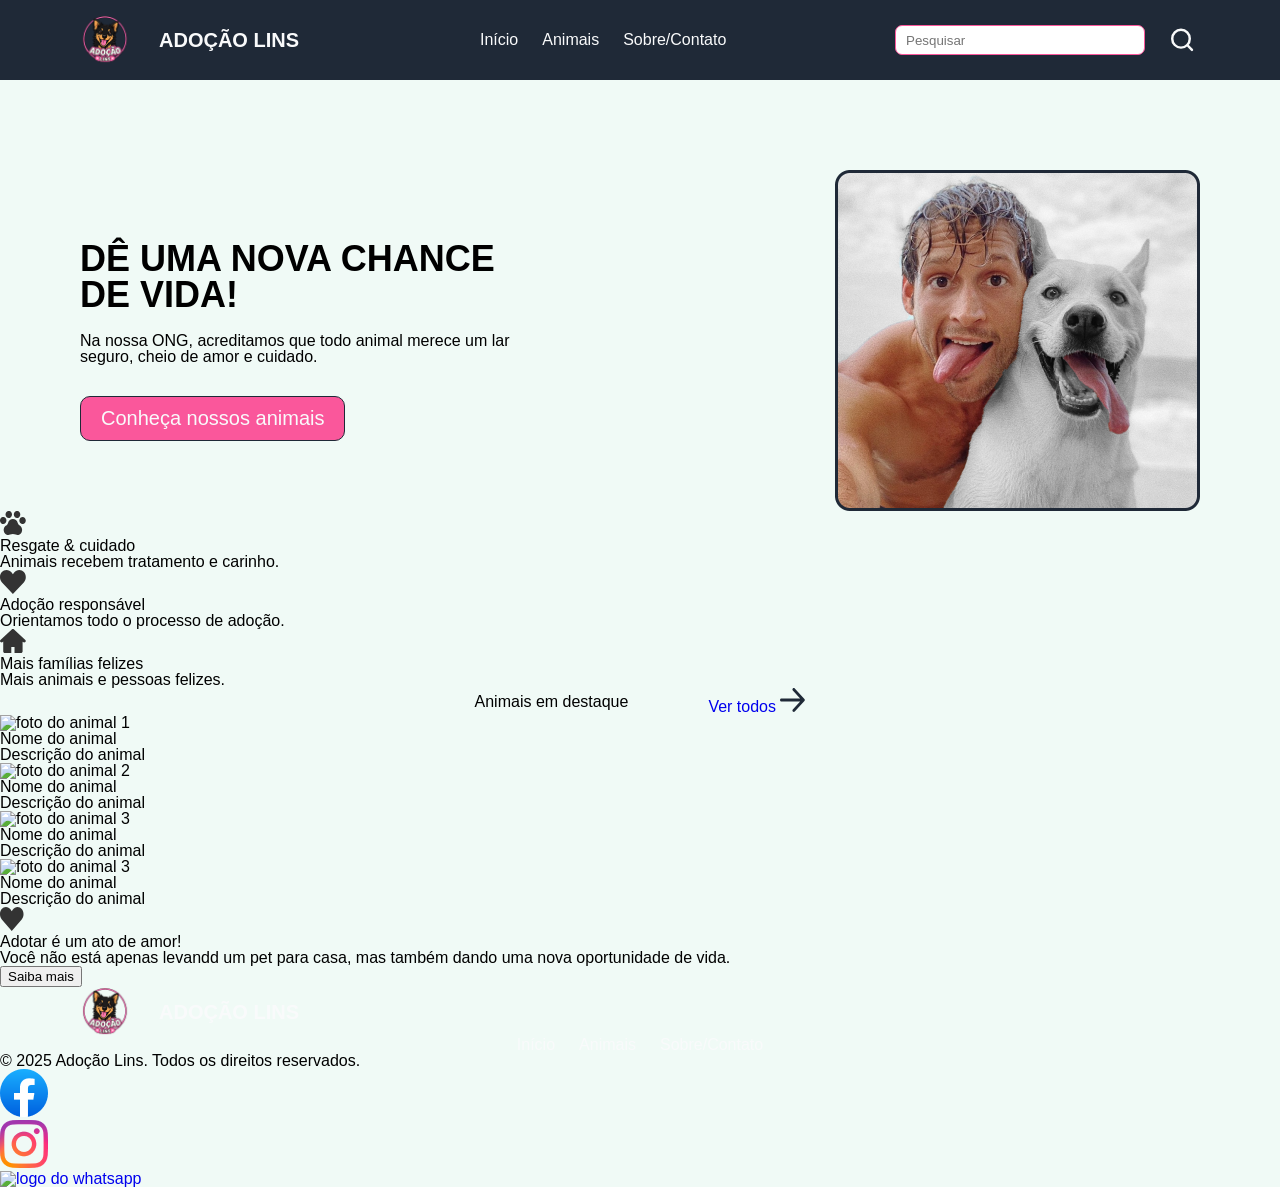
==== commit 0abc2a69: "css na home 1/3 pronto" ====
--- a/index.html
+++ b/index.html
@@ -4,41 +4,50 @@
 <head>
     <meta charset="UTF-8">
     <meta name="viewport" content="width=device-width, initial-scale=1.0">
+    <link rel="stylesheet" href="./styles/style.css">
     <title>Adoção Lins</title>
 </head>
 
 <body>
     <header>
-        <h1>
+        <div class="logo-wrapper">
             <a href="./index.html">
-                <img src="./img/home/Logo.png" alt="logo adoção lins">
-                <h3>ADOÇÂO LINS</h3>
+                <img src="./img/home/Logo.png" alt="logo adoção lins" class="logo">
+                <span class="site-name">ADOÇÃO LINS</span>
             </a>
-        </h1>
+        </div>
         <nav>
             <ul>
                 <li><a href="./index.html">Início</a></li>
                 <li><a href="./pages/animais.html">Animais</a></li>
                 <li><a href="./pages/sobre-contato.html">Sobre/Contato</a></li>
             </ul>
-            <button>
-                <svg width="28" height="28" viewBox="0 0 28 28" fill="none" xmlns="http://www.w3.org/2000/svg">
-                    <path
-                        d="M19.7427 20.075L25.5167 26.0104M22.8482 12.3935C22.8482 18.4098 18.0692 23.287 12.1741 23.287C6.27894 23.287 1.5 18.4098 1.5 12.3935C1.5 6.37718 6.27894 1.5 12.1741 1.5C18.0692 1.5 22.8482 6.37718 22.8482 12.3935Z"
-                        stroke-width="3" stroke-linecap="round" stroke-linejoin="round" stroke="#F9FAFB" />
-                </svg>
-            </button>
+            <div class="search-bar">
+                <input type="text" placeholder="Pesquisar">
+                <button>
+                    <svg width="28" height="28" viewBox="0 0 28 28" fill="none" xmlns="http://www.w3.org/2000/svg">
+                        <path
+                            d="M19.7427 20.075L25.5167 26.0104M22.8482 12.3935C22.8482 18.4098 18.0692 23.287 12.1741 23.287C6.27894 23.287 1.5 18.4098 1.5 12.3935C1.5 6.37718 6.27894 1.5 12.1741 1.5C18.0692 1.5 22.8482 6.37718 22.8482 12.3935Z"
+                            stroke-width="3" stroke-linecap="round" stroke-linejoin="round" stroke="#F9FAFB" />
+                    </svg>
+                </button>
+            </div>
+
         </nav>
     </header>
 
     <main>
         <article>
             <section class="hero">
-                <h1>DÊ UMA NOVA
-                    CHANCE DE VIDA!</h1>
-                <h3>Na nossa ONG, acreditamos que todo animal merece um lar seguro, cheio de amor e cuidado.</h3>
-                <button>Conheça nossos animais</button>
-                <img src="./img/home/fotohero.png">
+                <div class="hero-text">
+                    <h1>DÊ UMA NOVA
+                        CHANCE DE VIDA!</h1>
+                    <h3>Na nossa ONG, acreditamos que todo animal merece um lar seguro, cheio de amor e cuidado.</h3>
+                    <button>Conheça nossos animais</button>
+                </div>
+                <div class="hero-image">
+                    <img src="./img/home/fotohero.png">
+                </div>
             </section>
             <section class="destaques">
                 <div class="Resgate&cuidado">
@@ -119,12 +128,12 @@
             </aside>
         </article>
         <footer>
-            <h1>
+            <div class="logo-wrapper">
                 <a href="./index.html">
-                    <img src="./img/home/Logo.png" alt="logo adoção lins">
-                    <h3>ADOÇÂO LINS</h3>
+                    <img src="./img/home/Logo.png" alt="logo adoção lins" class="logo">
+                    <span class="site-name">ADOÇÃO LINS</span>
                 </a>
-            </h1>
+            </div>
             <nav>
                 <ul>
                     <li><a href="./index.html">Início</a></li>
@@ -142,4 +151,5 @@
     </main>
 </body>
 <script src="./scripts/scripts.js"></script>
+
 </html>
--- a/styles/style.css
+++ b/styles/style.css
@@ -0,0 +1,140 @@
+@import'./styleguide.css';
+@import './global.css';
+
+body {
+  font-family: 'Roboto', sans-serif;
+  background-color: var(--fundo);
+}
+
+header {
+  background-color: var(--secundaria);
+  width: 100%;
+  height: 80px;
+  display: flex;
+  align-items: center;
+  justify-content: space-between;
+}
+
+.logo-wrapper {
+  flex: 1;
+  margin-left: 80px;
+}
+.logo-wrapper a {
+  color: var(--texto-claro);
+  display: flex;
+  align-items: center;
+  text-decoration: none;
+}
+
+nav {
+  flex: 2;
+  display: flex;
+  align-items: center;
+  justify-content: center;
+  gap: 80px;
+}
+
+nav ul {
+  display: flex;
+  list-style: none;
+  gap: 24px;
+  margin: 0;
+  padding: 0;
+}
+
+nav button {
+  background: none;
+  border: none;
+  cursor: pointer;
+  display: flex;
+  align-items: center;
+  width: 35px;
+  height: 35px;
+}
+
+nav ul li a {
+  color: var(--texto-claro);
+  text-decoration: none;
+}
+
+input {
+  border-radius: 7px;
+  border: 1px solid var(--primaria);
+  width: 250px;
+  height: 30px;
+  padding: 0 10px;
+  margin-right: 10px;
+}
+
+.search-bar {
+  flex: 1;
+  display: flex;
+  align-items: center;
+  justify-content: flex-end;
+  gap: 10px;
+  margin-right: 80px;
+}
+
+.site-name {
+  display: inline;
+  font-size: var(--text-h3);
+  font-weight: bold;
+  width: 100%;
+}
+
+.logo {
+  width: 50px;
+  height: 50px;
+  
+  margin-right: 29px;
+}
+
+/*-----------------------------------header------------------------------------------------------------------------*/
+/*-----------------------------------hero------------------------------------------------------------------------*/
+
+.hero{
+  display: flex;
+  align-items: center;
+  justify-content: space-between;
+  margin-top: 90px;
+  gap: 300px;
+}
+
+.hero-text {
+  margin-left: 80px;
+  width: 676px;
+}
+
+.hero-text h1 {
+  font-size: var(--text-h1);
+  font-weight: bold;
+  margin-bottom: 20px;
+}
+.hero-text p {
+  font-size: var(--text-h3);
+  margin-bottom: 20px;
+}
+.hero-text button {
+  margin-top: 31px;
+  background-color: var(--primaria);
+  color: var(--texto-claro);
+  border: 1px solid var(--secundaria);
+  border-radius: 10px;
+  padding: 10px 20px;
+  font-size: var(--text-h3);
+  cursor: pointer;
+}
+
+.hero-image {
+  display: flex;
+  align-items: center;
+  justify-content: flex-end;
+  width: 603px;
+  margin-right: 80px;
+}
+
+.hero-image img {
+  width: 365px;
+  height: 341px;
+  
+}
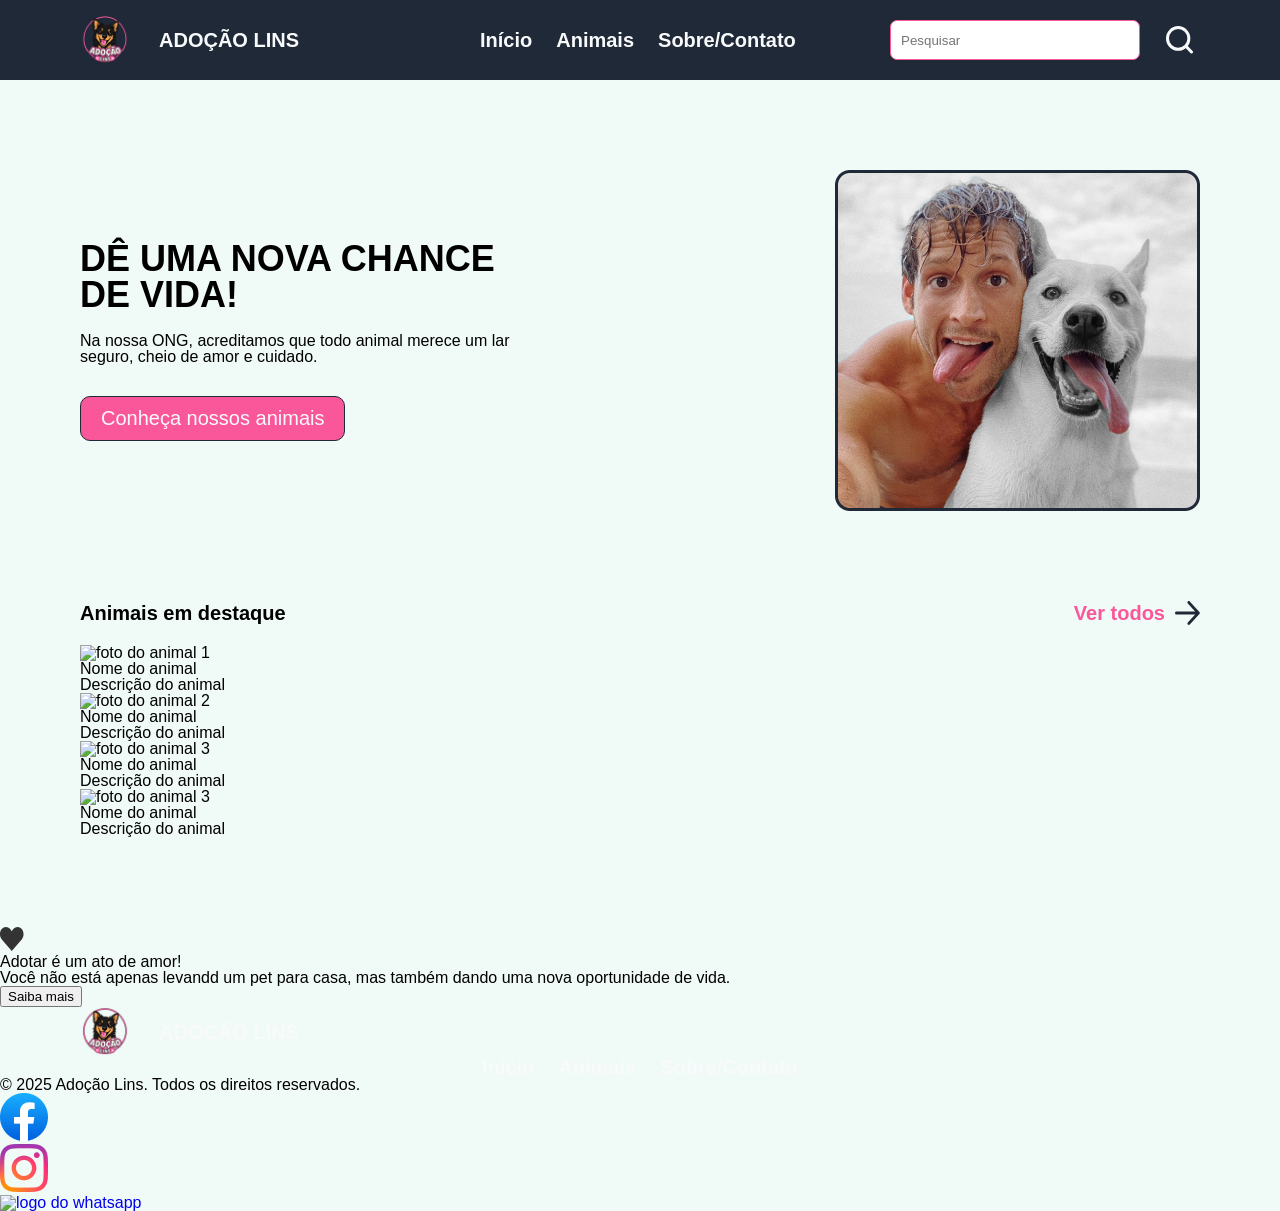
==== commit 0506b848: "chega por hoje" ====
--- a/index.html
+++ b/index.html
@@ -49,45 +49,19 @@
                     <img src="./img/home/fotohero.png">
                 </div>
             </section>
-            <section class="destaques">
-                <div class="Resgate&cuidado">
-                    <svg width="26" height="24" viewBox="0 0 26 24" fill="none" xmlns="http://www.w3.org/2000/svg">
-                        <path
-                            d="M13.816 3.49991C13.816 2.80769 14.0051 2.13102 14.3593 1.55546C14.7135 0.979907 15.217 0.531316 15.8061 0.266416C16.3951 0.00151645 17.0433 -0.0677933 17.6687 0.0672513C18.294 0.202296 18.8684 0.53563 19.3193 1.0251C19.7701 1.51457 20.0772 2.13819 20.2015 2.81711C20.3259 3.49602 20.2621 4.19974 20.0181 4.83926C19.7741 5.47879 19.3609 6.0254 18.8308 6.40997C18.3006 6.79455 17.6773 6.99981 17.0397 6.99981C16.1851 6.99877 15.3656 6.6297 14.7613 5.97356C14.1569 5.31743 13.817 4.42782 13.816 3.49991ZM6.44747 9.49974C6.44747 8.80753 6.25841 8.13086 5.90418 7.5553C5.54995 6.97974 5.04647 6.53115 4.45741 6.26625C3.86835 6.00135 3.22016 5.93204 2.59482 6.06709C1.96947 6.20213 1.39506 6.53547 0.944212 7.02494C0.493364 7.51441 0.186333 8.13803 0.0619446 8.81695C-0.0624439 9.49586 0.00139679 10.1996 0.245394 10.8391C0.489391 11.4786 0.902585 12.0252 1.43273 12.4098C1.96287 12.7944 2.58614 12.9996 3.22374 12.9996C4.07843 12.9986 4.89784 12.6295 5.5022 11.9734C6.10656 11.3173 6.44652 10.4277 6.44747 9.49974ZM8.75014 6.99981C9.38774 6.99981 10.011 6.79455 10.5412 6.40997C11.0713 6.0254 11.4845 5.47879 11.7285 4.83926C11.9725 4.19974 12.0363 3.49602 11.9119 2.81711C11.7875 2.13819 11.4805 1.51457 11.0297 1.0251C10.5788 0.53563 10.0044 0.202296 9.37906 0.0672513C8.75372 -0.0677933 8.10553 0.00151645 7.51647 0.266416C6.92741 0.531316 6.42393 0.979907 6.0697 1.55546C5.71547 2.13102 5.52641 2.80769 5.52641 3.49991C5.52736 4.42782 5.86732 5.31743 6.47168 5.97356C7.07604 6.6297 7.89545 6.99877 8.75014 6.99981ZM19.6984 14.6052C18.7554 14.0387 18.058 13.089 17.7593 11.9648C17.4533 10.8212 16.8136 9.81644 15.9364 9.10144C15.0592 8.38644 13.992 7.99985 12.8951 7.99979C11.7983 7.99973 10.731 8.38619 9.85377 9.1011C8.97654 9.816 8.33675 10.8207 8.03056 11.9642C7.73314 13.087 7.03749 14.0358 6.09634 14.6023C5.05697 15.214 4.27405 16.2362 3.90965 17.4572C3.54524 18.6783 3.62725 20.0047 4.1387 21.1619C4.65015 22.3192 5.55188 23.2186 6.65723 23.674C7.76258 24.1294 8.9869 24.106 10.0768 23.6085C11.8779 22.8003 13.9005 22.7987 15.7028 23.6039C16.792 24.1048 18.0171 24.1316 19.124 23.6787C20.231 23.2257 21.135 22.3277 21.6487 21.1708C22.1624 20.0139 22.2464 18.6868 21.8833 17.4644C21.5202 16.2421 20.7379 15.2183 19.6984 14.6052ZM22.5662 5.99984C21.9286 5.99984 21.3053 6.2051 20.7751 6.58968C20.245 6.97425 19.8318 7.52086 19.5878 8.16039C19.3438 8.79991 19.28 9.50363 19.4044 10.1825C19.5287 10.8615 19.8358 11.4851 20.2866 11.9745C20.7375 12.464 21.3119 12.7974 21.9372 12.9324C22.5626 13.0674 23.2108 12.9981 23.7998 12.7332C24.3889 12.4683 24.8924 12.0197 25.2466 11.4442C25.6008 10.8686 25.7899 10.192 25.7899 9.49974C25.7889 8.57183 25.449 7.68222 24.8446 7.02609C24.2403 6.36995 23.4208 6.00088 22.5662 5.99984Z"
-                            fill="#333333" />
-                    </svg>
-                    <h2>Resgate & cuidado</h2>
-                    <p>Animais recebem tratamento e carinho.</p>
-                </div>
-                <div class="adocao-responsavel">
-                    <svg width="26" height="24" viewBox="0 0 26 24" fill="none" xmlns="http://www.w3.org/2000/svg">
-                        <path
-                            d="M2.00297 12.416L12.8949 24L23.787 12.416C25.0694 11.052 25.7899 9.20205 25.7899 7.2731V6.94687C25.7899 3.11023 22.8655 0 19.2581 0C17.2737 0 15.3971 0.959297 14.1575 2.60719L12.8949 4.28571L11.6324 2.60719C10.3928 0.959297 8.51611 0 6.53184 0C2.92441 0 0 3.11023 0 6.94687V7.2731C0 9.20205 0.720489 11.052 2.00297 12.416Z"
-                            fill="#333333" />
-                    </svg>
-                    <h2>Adoção responsável</h2>
-                    <p>Orientamos todo o processo de adoção.</p>
-                </div>
-                <div class="mais-familias-felizes">
-                    <svg width="26" height="24" viewBox="0 0 26 24" fill="none" xmlns="http://www.w3.org/2000/svg">
-                        <path
-                            d="M25.3321 10.9395L14.0356 0.4395C13.7205 0.146625 13.3074 0 12.8947 0C12.4819 0 12.0688 0.146625 11.7537 0.4395L0.457198 10.9395C-0.172986 11.5268 -0.141517 12.4455 0.488667 13.0312C1.12046 13.62 2.04395 13.7066 2.67616 13.119L3.22726 12.6064V22.5C3.22726 23.3291 3.94903 24 4.84105 24H11.2962V18H14.5238V24H20.9789C21.8709 24 22.5927 23.3291 22.5927 22.5V12.6356L23.0748 13.0837C23.705 13.6695 24.668 13.617 25.3002 13.0309C25.9308 12.4455 25.9639 11.5253 25.3321 10.9395Z"
-                            fill="#333333" />
-                    </svg>
-                    <h2>Mais famílias felizes</h2>
-                    <p>Mais animais e pessoas felizes.</p>
-                </div>
-            </section>
+            
             <section class="animais-destaque">
                 <nav>
                     <h2>Animais em destaque</h2>
-                    <h2><a href="./pages/animais.html">Ver todos <svg width="25" height="24" viewBox="0 0 25 24"
-                                fill="none" xmlns="http://www.w3.org/2000/svg">
+                    <div class="ver-todos">
+                        <a href="./pages/animais.html">Ver todos <svg width="25" height="24" viewBox="0 0 25 24"
+                                    fill="none" xmlns="http://www.w3.org/2000/svg">
                                 <path
                                     d="M12.8213 0.439336C13.36 -0.146445 14.2336 -0.146445 14.7724 0.439336L24.4302 10.9394C24.969 11.5251 24.969 12.4749 24.4302 13.0607L14.7724 23.5607C14.2336 24.1464 13.36 24.1464 12.8213 23.5607C12.2825 22.9749 12.2825 22.0251 12.8213 21.4394L20.1238 13.5H1.37968C0.617712 13.5 0 12.8285 0 12C0 11.1716 0.617712 10.5 1.37968 10.5H20.1238L12.8213 2.56067C12.2825 1.97487 12.2825 1.02513 12.8213 0.439336Z"
                                     fill-rule="evenodd" clip-rule="evenodd" fill="#1F2937" />
                             </svg>
-                        </a></h2>
+                        </a>
+                    </div>
                 </nav>
 
                 <div class="animais">
--- a/styles/style.css
+++ b/styles/style.css
@@ -19,6 +19,7 @@
   flex: 1;
   margin-left: 80px;
 }
+
 .logo-wrapper a {
   color: var(--texto-claro);
   display: flex;
@@ -31,7 +32,7 @@
   display: flex;
   align-items: center;
   justify-content: center;
-  gap: 80px;
+
 }
 
 nav ul {
@@ -48,12 +49,15 @@
   cursor: pointer;
   display: flex;
   align-items: center;
-  width: 35px;
-  height: 35px;
+  width: 40px;
+  height: 40px;
 }
 
 nav ul li a {
   color: var(--texto-claro);
+  text-decoration: none;
+  font-size: var(--text-h3);
+  font-weight: bold;
   text-decoration: none;
 }
 
@@ -61,9 +65,15 @@
   border-radius: 7px;
   border: 1px solid var(--primaria);
   width: 250px;
-  height: 30px;
-  padding: 0 10px;
+  height: 40px;
+  padding: 10px;
   margin-right: 10px;
+}
+
+input ::placeholder {
+  color: var(--texto-claro);
+  font-size: var(--text-h3);
+  padding-left: 10px;
 }
 
 .search-bar {
@@ -85,14 +95,22 @@
 .logo {
   width: 50px;
   height: 50px;
-  
+
   margin-right: 29px;
 }
+
+
+nav ul li a.ativo {
+  border-bottom: 2px solid var(--primaria);
+  padding-bottom: 4px;
+}
+
+
 
 /*-----------------------------------header------------------------------------------------------------------------*/
 /*-----------------------------------hero------------------------------------------------------------------------*/
 
-.hero{
+.hero {
   display: flex;
   align-items: center;
   justify-content: space-between;
@@ -110,10 +128,12 @@
   font-weight: bold;
   margin-bottom: 20px;
 }
+
 .hero-text p {
   font-size: var(--text-h3);
   margin-bottom: 20px;
 }
+
 .hero-text button {
   margin-top: 31px;
   background-color: var(--primaria);
@@ -136,5 +156,40 @@
 .hero-image img {
   width: 365px;
   height: 341px;
+
+}
+
+/*-----------------------------------destaques------------------------------------------------------------------------*/
+.animais-destaque {
   
-}+
+ 
+  margin: 90px 80px;
+  gap: 300px;
+}
+.animais-destaque nav{
+  margin:20px 0;
+  display: flex;
+  align-items: center;
+  justify-content: space-between;
+}
+.animais-destaque nav h2{
+  display: flex;
+  align-items:baseline;
+  justify-content: left;
+  font-size: var(--text-h3);
+  font-weight: bold;
+
+}
+.ver-todos a{
+  display: flex;
+  align-items:center;
+  justify-content: left;
+  font-size: var(--text-h3);
+  color: var(--primaria);
+  font-weight: bold;
+  text-decoration: none;
+  gap: 10px;
+}
+
+/*------------------------------------animais de destaque------------------------------------------------------------------------*/
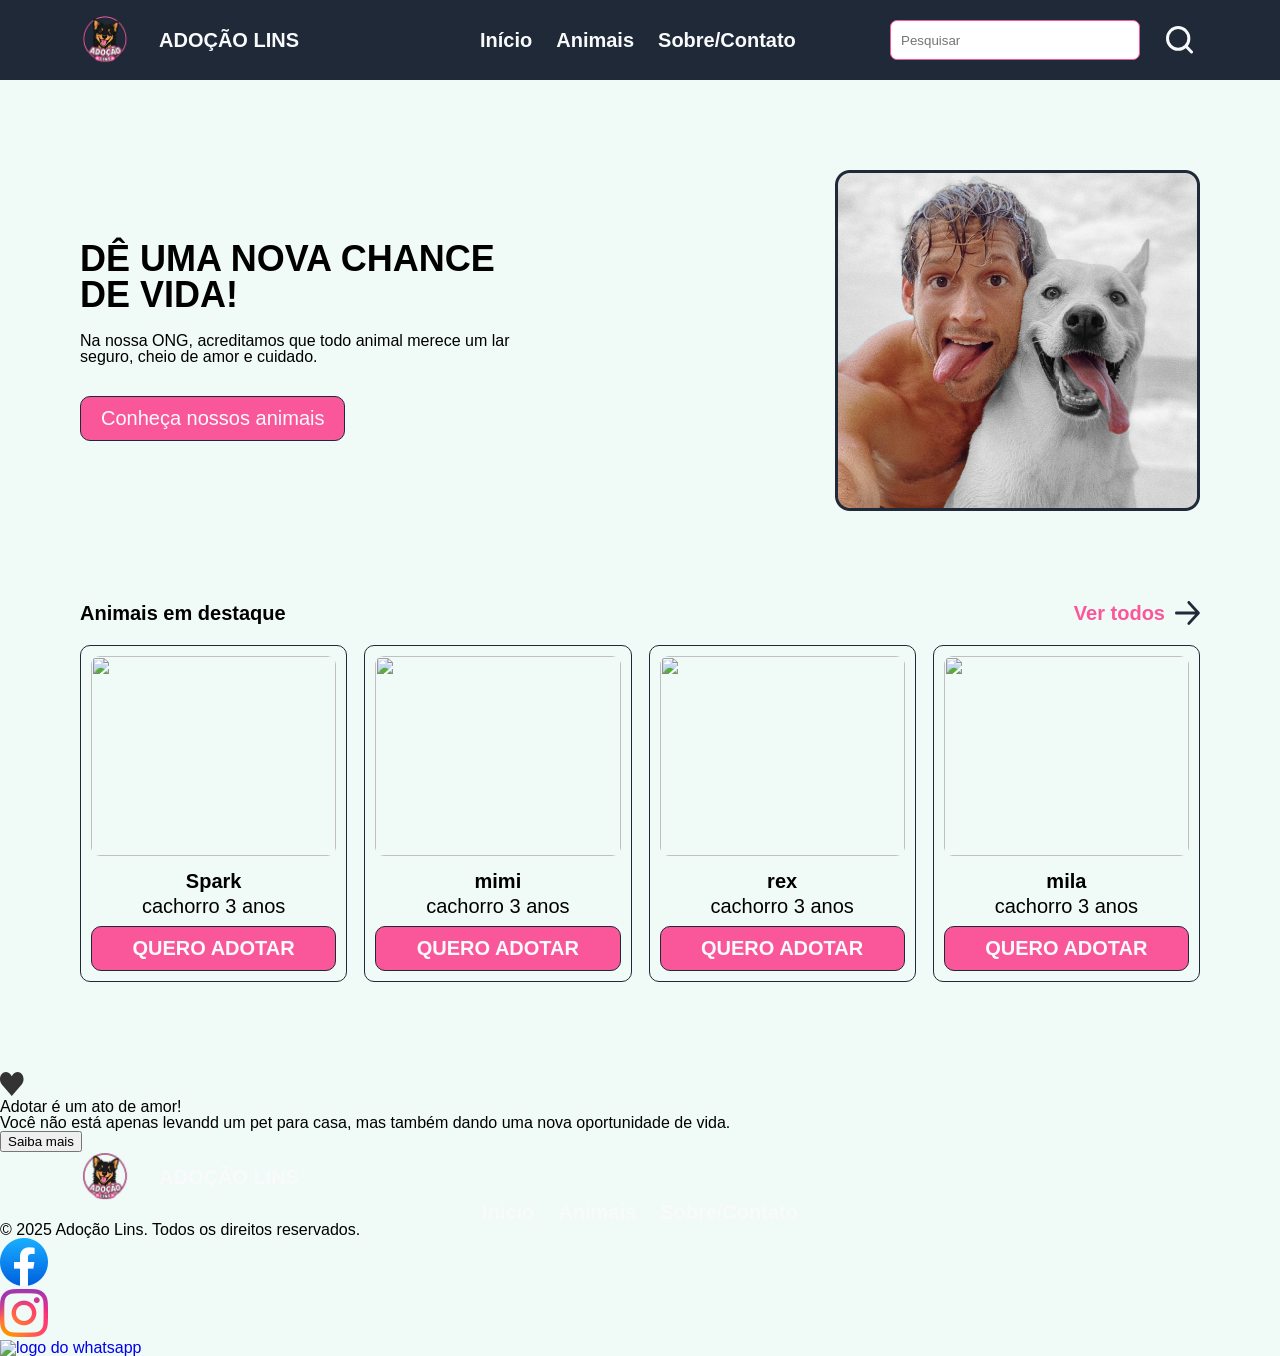
==== commit 5dfea26d: "animais destaque" ====
--- a/index.html
+++ b/index.html
@@ -50,7 +50,7 @@
                 </div>
             </section>
             
-            <section class="animais-destaque">
+            <section class="animais-destaque" >
                 <nav>
                     <h2>Animais em destaque</h2>
                     <div class="ver-todos">
@@ -64,27 +64,8 @@
                     </div>
                 </nav>
 
-                <div class="animais">
-                    <div class="animal">
-                        <img src="./img/home/animal1.png" alt="foto do animal 1">
-                        <h3>Nome do animal</h3>
-                        <p>Descrição do animal</p>
-                    </div>
-                    <div class="animal">
-                        <img src="./img/home/animal2.png" alt="foto do animal 2">
-                        <h3>Nome do animal</h3>
-                        <p>Descrição do animal</p>
-                    </div>
-                    <div class="animal">
-                        <img src="./img/home/animal3.png" alt="foto do animal 3">
-                        <h3>Nome do animal</h3>
-                        <p>Descrição do animal</p>
-                    </div>
-                    <div class="animal">
-                        <img src="./img/home/animal3.png" alt="foto do animal 3">
-                        <h3>Nome do animal</h3>
-                        <p>Descrição do animal</p>
-                    </div>
+                <div class="animais" id="animais">
+                    /* ta no js*/
                 </div>
 
 
--- a/styles/style.css
+++ b/styles/style.css
@@ -161,29 +161,32 @@
 
 /*-----------------------------------destaques------------------------------------------------------------------------*/
 .animais-destaque {
-  
-
- 
+
+
+
   margin: 90px 80px;
   gap: 300px;
 }
-.animais-destaque nav{
-  margin:20px 0;
+
+.animais-destaque nav {
+  margin: 20px 0;
   display: flex;
   align-items: center;
   justify-content: space-between;
 }
-.animais-destaque nav h2{
-  display: flex;
-  align-items:baseline;
+
+.animais-destaque nav h2 {
+  display: flex;
+  align-items: baseline;
   justify-content: left;
   font-size: var(--text-h3);
   font-weight: bold;
 
 }
-.ver-todos a{
-  display: flex;
-  align-items:center;
+
+.ver-todos a {
+  display: flex;
+  align-items: center;
   justify-content: left;
   font-size: var(--text-h3);
   color: var(--primaria);
@@ -192,4 +195,58 @@
   gap: 10px;
 }
 
-/*------------------------------------animais de destaque------------------------------------------------------------------------*/+/*------------------------------------animais de destaque------------------------------------------------------------------------*/
+
+.animais {
+  display: flex;
+  flex-direction: row;
+  gap: 17px;
+
+}
+
+.cardsanimal {
+
+  border: 1px solid var(--secundaria);
+  border-radius: 10px;
+  background-color: var(--cards);
+  padding: 10px;
+  width: 306.859px;
+}
+
+.cardsanimal img {
+  width: 100%;
+  height: 200px;
+  object-fit: cover;
+  margin-bottom: 15px;
+  border-radius: 9px;
+  object-position: center;
+}
+.cardsanimal h3 {
+  font-size: var(--text-h3);
+  font-weight: bold;
+  margin-bottom: 5px;
+  display: flex;
+  align-items: center;
+  justify-content: center;
+}
+.cardsanimal p {
+  font-size: var(--text-h3);
+  display: flex;
+  align-items: center;
+  justify-content: center;
+}
+.cardsanimal button {
+  width: 100%;
+  display: flex;
+  align-items: center;
+  justify-content: center;
+  margin-top: 10px;
+  background-color: var(--primaria);
+  color: var(--texto-claro);
+  border: 1px solid var(--secundaria);
+  border-radius: 10px;
+  padding: 10px 20px;
+  font-size: var(--text-h3);
+  font-weight: bold;
+  cursor: pointer;
+}
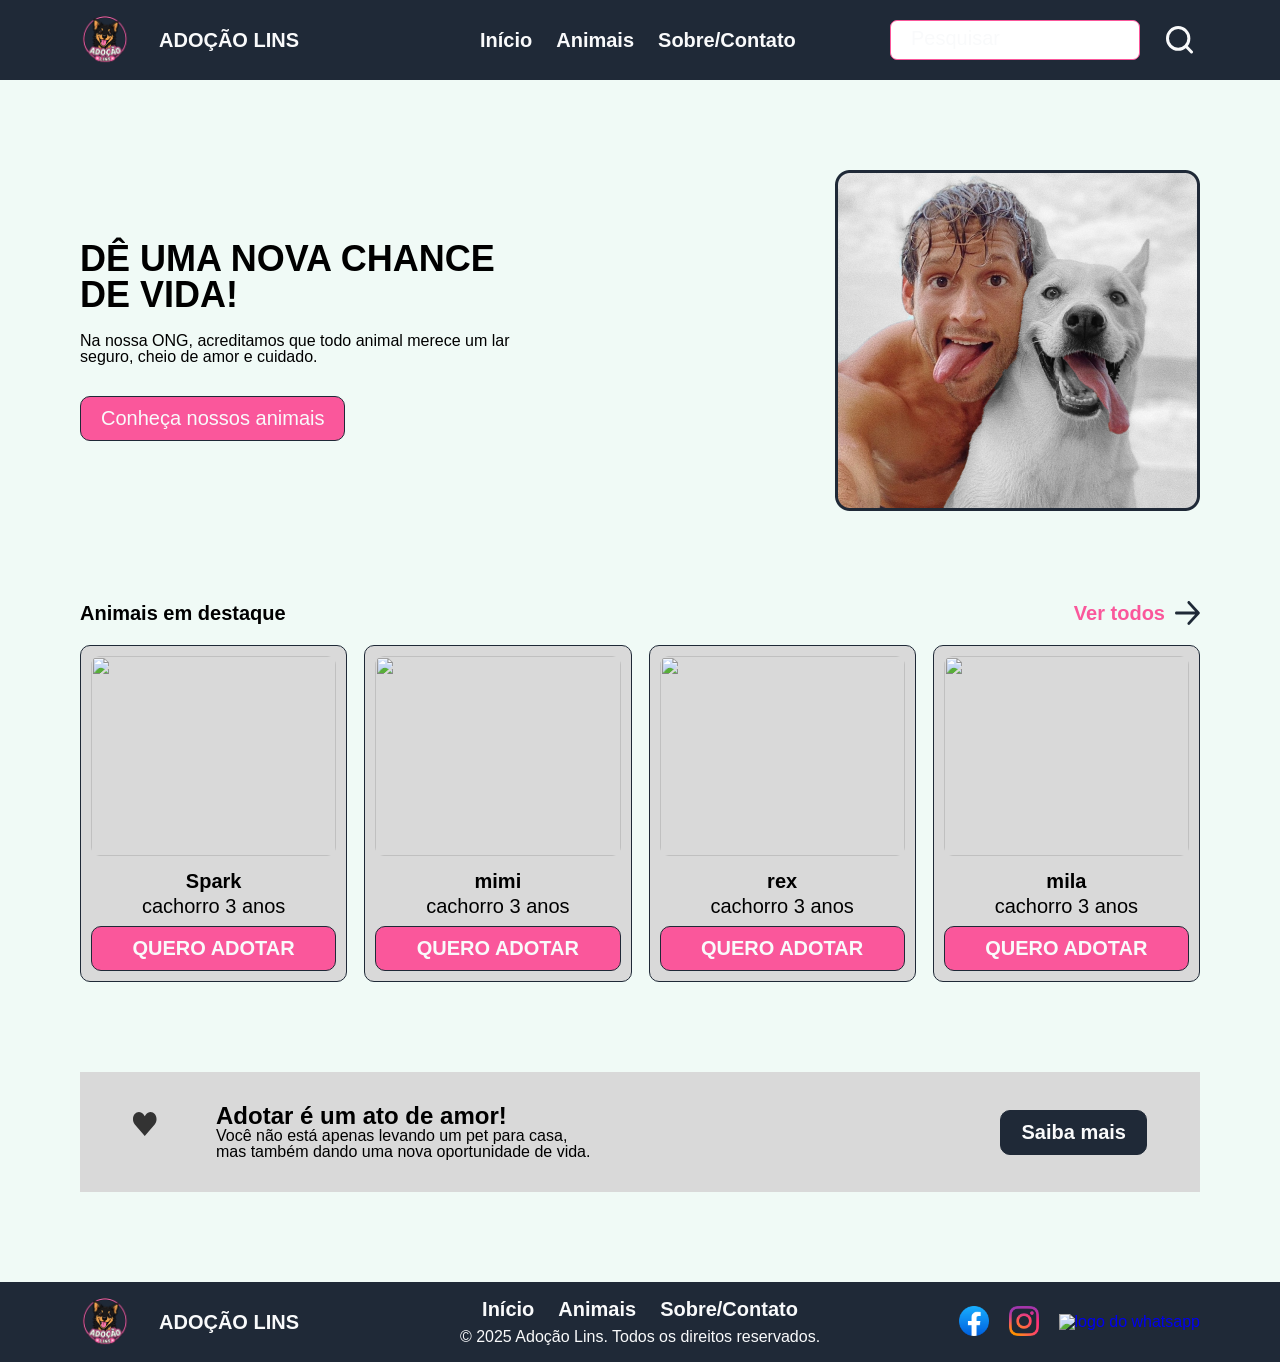
==== commit 0fe87129: "home terminada" ====
--- a/index.html
+++ b/index.html
@@ -49,13 +49,13 @@
                     <img src="./img/home/fotohero.png">
                 </div>
             </section>
-            
-            <section class="animais-destaque" >
+
+            <section class="animais-destaque">
                 <nav>
                     <h2>Animais em destaque</h2>
                     <div class="ver-todos">
                         <a href="./pages/animais.html">Ver todos <svg width="25" height="24" viewBox="0 0 25 24"
-                                    fill="none" xmlns="http://www.w3.org/2000/svg">
+                                fill="none" xmlns="http://www.w3.org/2000/svg">
                                 <path
                                     d="M12.8213 0.439336C13.36 -0.146445 14.2336 -0.146445 14.7724 0.439336L24.4302 10.9394C24.969 11.5251 24.969 12.4749 24.4302 13.0607L14.7724 23.5607C14.2336 24.1464 13.36 24.1464 12.8213 23.5607C12.2825 22.9749 12.2825 22.0251 12.8213 21.4394L20.1238 13.5H1.37968C0.617712 13.5 0 12.8285 0 12C0 11.1716 0.617712 10.5 1.37968 10.5H20.1238L12.8213 2.56067C12.2825 1.97487 12.2825 1.02513 12.8213 0.439336Z"
                                     fill-rule="evenodd" clip-rule="evenodd" fill="#1F2937" />
@@ -71,16 +71,29 @@
 
 
             </section>
+
             <aside>
-                <svg width="24" height="24" viewBox="0 0 24 24" fill="none" xmlns="http://www.w3.org/2000/svg">
-                    <path
-                        d="M1.82685 12.416L11.7611 24L21.6954 12.416C22.8651 11.052 23.5222 9.20205 23.5222 7.2731V6.94687C23.5222 3.11023 20.8549 0 17.5648 0C15.7549 0 14.0432 0.959297 12.9127 2.60719L11.7611 4.28571L10.6095 2.60719C9.47896 0.959297 7.7673 0 5.9575 0C2.66727 0 0 3.11023 0 6.94687V7.2731C0 9.20205 0.657137 11.052 1.82685 12.416Z"
-                        fill="#333333" />
-                </svg>
-                <h2>Adotar é um ato de amor!</h2>
-                <p>Você não está apenas levandd um pet para casa, mas também dando uma nova oportunidade de vida.</p>
+                <div class="aside-left">
+                    <div class="aside-image">
+                        <svg width="24" height="24" viewBox="0 0 24 24" fill="none" xmlns="http://www.w3.org/2000/svg">
+                            <path
+                                d="M1.82685 12.416L11.7611 24L21.6954 12.416C22.8651 11.052 23.5222 9.20205 23.5222 7.2731V6.94687C23.5222 3.11023 20.8549 0 17.5648 0C15.7549 0 14.0432 0.959297 12.9127 2.60719L11.7611 4.28571L10.6095 2.60719C9.47896 0.959297 7.7673 0 5.9575 0C2.66727 0 0 3.11023 0 6.94687V7.2731C0 9.20205 0.657137 11.052 1.82685 12.416Z"
+                                fill="#333333" />
+                        </svg>
+                    </div>
+                    <div class="aside-text">
+                        <h2>Adotar é um ato de amor!</h2>
+                        <p>Você não está apenas levando um pet para casa,<br> mas também dando uma nova oportunidade de
+                            vida.
+                        </p>
+                    </div>
+                </div>
+
+
                 <button>Saiba mais</button>
             </aside>
+
+
         </article>
         <footer>
             <div class="logo-wrapper">
@@ -89,18 +102,19 @@
                     <span class="site-name">ADOÇÃO LINS</span>
                 </a>
             </div>
-            <nav>
+            <nav class="footer-nav">
                 <ul>
                     <li><a href="./index.html">Início</a></li>
                     <li><a href="./pages/animais.html">Animais</a></li>
                     <li><a href="./pages/sobre-contato.html">Sobre/Contato</a></li>
                 </ul>
+                <p>© 2025 Adoção Lins. Todos os direitos reservados.</p>
             </nav>
-            <p>© 2025 Adoção Lins. Todos os direitos reservados.</p>
-            <ul>
+            
+            <ul class="social-media">
                 <li><a href="#"><img src="./img/home/facebook.png" alt="logo facebook"></a></li>
                 <li><a href="#"><img src="./img/home/insta.png" alt="logo instagram"></a></li>
-                <li><a href="#"><img src="./img/home/whatsapp.png" alt="logo do whatsapp"></a></li>
+                <li id="whatsapp"><a href="#"><img src="./img/home/whatsapp.png" alt="logo do whatsapp"></a></li>
             </ul>
         </footer>
     </main>
--- a/styles/style.css
+++ b/styles/style.css
@@ -1,4 +1,4 @@
-@import'./styleguide.css';
+@import './styleguide.css';
 @import './global.css';
 
 body {
@@ -6,6 +6,7 @@
   background-color: var(--fundo);
 }
 
+/* ── header ── */
 header {
   background-color: var(--secundaria);
   width: 100%;
@@ -27,12 +28,24 @@
   text-decoration: none;
 }
 
+.logo {
+  width: 50px;
+  height: 50px;
+  margin-right: 29px;
+}
+
+.site-name {
+  display: inline;
+  font-size: var(--text-h3);
+  font-weight: bold;
+  width: 100%;
+}
+
 nav {
   flex: 2;
   display: flex;
   align-items: center;
   justify-content: center;
-
 }
 
 nav ul {
@@ -43,6 +56,18 @@
   padding: 0;
 }
 
+nav ul li a {
+  color: var(--texto-claro);
+  text-decoration: none;
+  font-size: var(--text-h3);
+  font-weight: bold;
+}
+
+nav ul li a.ativo {
+  border-bottom: 2px solid var(--primaria);
+  padding-bottom: 4px;
+}
+
 nav button {
   background: none;
   border: none;
@@ -53,12 +78,13 @@
   height: 40px;
 }
 
-nav ul li a {
-  color: var(--texto-claro);
-  text-decoration: none;
-  font-size: var(--text-h3);
-  font-weight: bold;
-  text-decoration: none;
+.search-bar {
+  flex: 1;
+  display: flex;
+  align-items: center;
+  justify-content: flex-end;
+  gap: 10px;
+  margin-right: 80px;
 }
 
 input {
@@ -70,46 +96,18 @@
   margin-right: 10px;
 }
 
-input ::placeholder {
+input::placeholder {
   color: var(--texto-claro);
   font-size: var(--text-h3);
   padding-left: 10px;
 }
 
-.search-bar {
-  flex: 1;
-  display: flex;
-  align-items: center;
-  justify-content: flex-end;
-  gap: 10px;
-  margin-right: 80px;
-}
-
-.site-name {
-  display: inline;
-  font-size: var(--text-h3);
-  font-weight: bold;
-  width: 100%;
-}
-
-.logo {
-  width: 50px;
-  height: 50px;
-
-  margin-right: 29px;
-}
-
-
-nav ul li a.ativo {
-  border-bottom: 2px solid var(--primaria);
-  padding-bottom: 4px;
-}
-
-
-
-/*-----------------------------------header------------------------------------------------------------------------*/
-/*-----------------------------------hero------------------------------------------------------------------------*/
-
+/* ── article ── */
+article {
+  margin: 0 80px;
+}
+
+/* ── hero ── */
 .hero {
   display: flex;
   align-items: center;
@@ -119,7 +117,6 @@
 }
 
 .hero-text {
-  margin-left: 80px;
   width: 676px;
 }
 
@@ -150,22 +147,16 @@
   align-items: center;
   justify-content: flex-end;
   width: 603px;
-  margin-right: 80px;
 }
 
 .hero-image img {
   width: 365px;
   height: 341px;
-
-}
-
-/*-----------------------------------destaques------------------------------------------------------------------------*/
+}
+
+/* ── animais destaque ── */
 .animais-destaque {
-
-
-
-  margin: 90px 80px;
-  gap: 300px;
+  margin: 90px 0;
 }
 
 .animais-destaque nav {
@@ -178,16 +169,13 @@
 .animais-destaque nav h2 {
   display: flex;
   align-items: baseline;
-  justify-content: left;
-  font-size: var(--text-h3);
-  font-weight: bold;
-
+  font-size: var(--text-h3);
+  font-weight: bold;
 }
 
 .ver-todos a {
   display: flex;
   align-items: center;
-  justify-content: left;
   font-size: var(--text-h3);
   color: var(--primaria);
   font-weight: bold;
@@ -195,17 +183,14 @@
   gap: 10px;
 }
 
-/*------------------------------------animais de destaque------------------------------------------------------------------------*/
-
 .animais {
   display: flex;
   flex-direction: row;
   gap: 17px;
-
-}
-
+}
+
+/* ── cards ── */
 .cardsanimal {
-
   border: 1px solid var(--secundaria);
   border-radius: 10px;
   background-color: var(--cards);
@@ -217,10 +202,11 @@
   width: 100%;
   height: 200px;
   object-fit: cover;
+  object-position: center;
   margin-bottom: 15px;
   border-radius: 9px;
-  object-position: center;
-}
+}
+
 .cardsanimal h3 {
   font-size: var(--text-h3);
   font-weight: bold;
@@ -229,12 +215,14 @@
   align-items: center;
   justify-content: center;
 }
+
 .cardsanimal p {
   font-size: var(--text-h3);
   display: flex;
   align-items: center;
   justify-content: center;
 }
+
 .cardsanimal button {
   width: 100%;
   display: flex;
@@ -249,4 +237,100 @@
   font-size: var(--text-h3);
   font-weight: bold;
   cursor: pointer;
+}
+
+/* ── banner ── */
+.aside-wrapper {
+  margin: 90px 0;
+}
+
+aside {
+  background-color: var(--cards);
+  width: 100%;
+  height: 120px;
+  display: flex;
+  align-items: center;
+  justify-content: space-between;
+  padding: 0 53px;
+  box-sizing: border-box;
+}
+aside h2 {
+  font-size: var(--text-h2);
+  font-weight: bold;
+}
+aside p {
+  font-size: var(--text-p);
+  font-weight: 400;
+}
+
+.aside-image {
+  width: 40px;
+  height: 40px;
+}
+
+.aside-text {
+  display: flex;
+  flex-direction: column;
+  align-items: baseline;
+  justify-content: space-between;
+  margin-left: 23px;
+}
+.aside-left {
+  display: flex;
+  align-items: center;
+  gap: 20px;
+}
+
+aside button {
+  background-color: var(--secundaria);
+  color: var(--texto-claro);
+  border: 1px solid var(--secundaria);
+  border-radius: 10px;
+  padding: 10px 20px;
+  font-size: var(--text-h3);
+  font-weight: bold;
+  cursor: pointer;
+}
+
+
+/* ── footer ── */
+footer {
+  position: relative;
+  margin-top: 90px;
+  background-color: var(--secundaria);
+  width: 100%;
+  height: 80px;
+  display: flex;
+  align-items: center;
+  justify-content: space-between;
+}
+
+.footer-nav{
+  display: flex;
+  flex-direction: column;
+  align-items: center;
+  gap: 10px;
+  position: absolute;
+  left: 50%;
+  transform: translateX(-50%);
+}
+.footer-nav p {
+  color: var(--texto-claro);
+  font-size: var(--text-P);
+  font-weight:400;
+}
+.social-media {
+  display: flex;
+  align-items: center;
+  justify-content: flex-end;
+  gap: 20px;
+  margin-right: 80px;
+}
+.social-media li a img {
+  width: 30px;
+  height: 30px;
+}
+#whatsapp img {
+  width: 35px;
+  height: 35px;
 }
